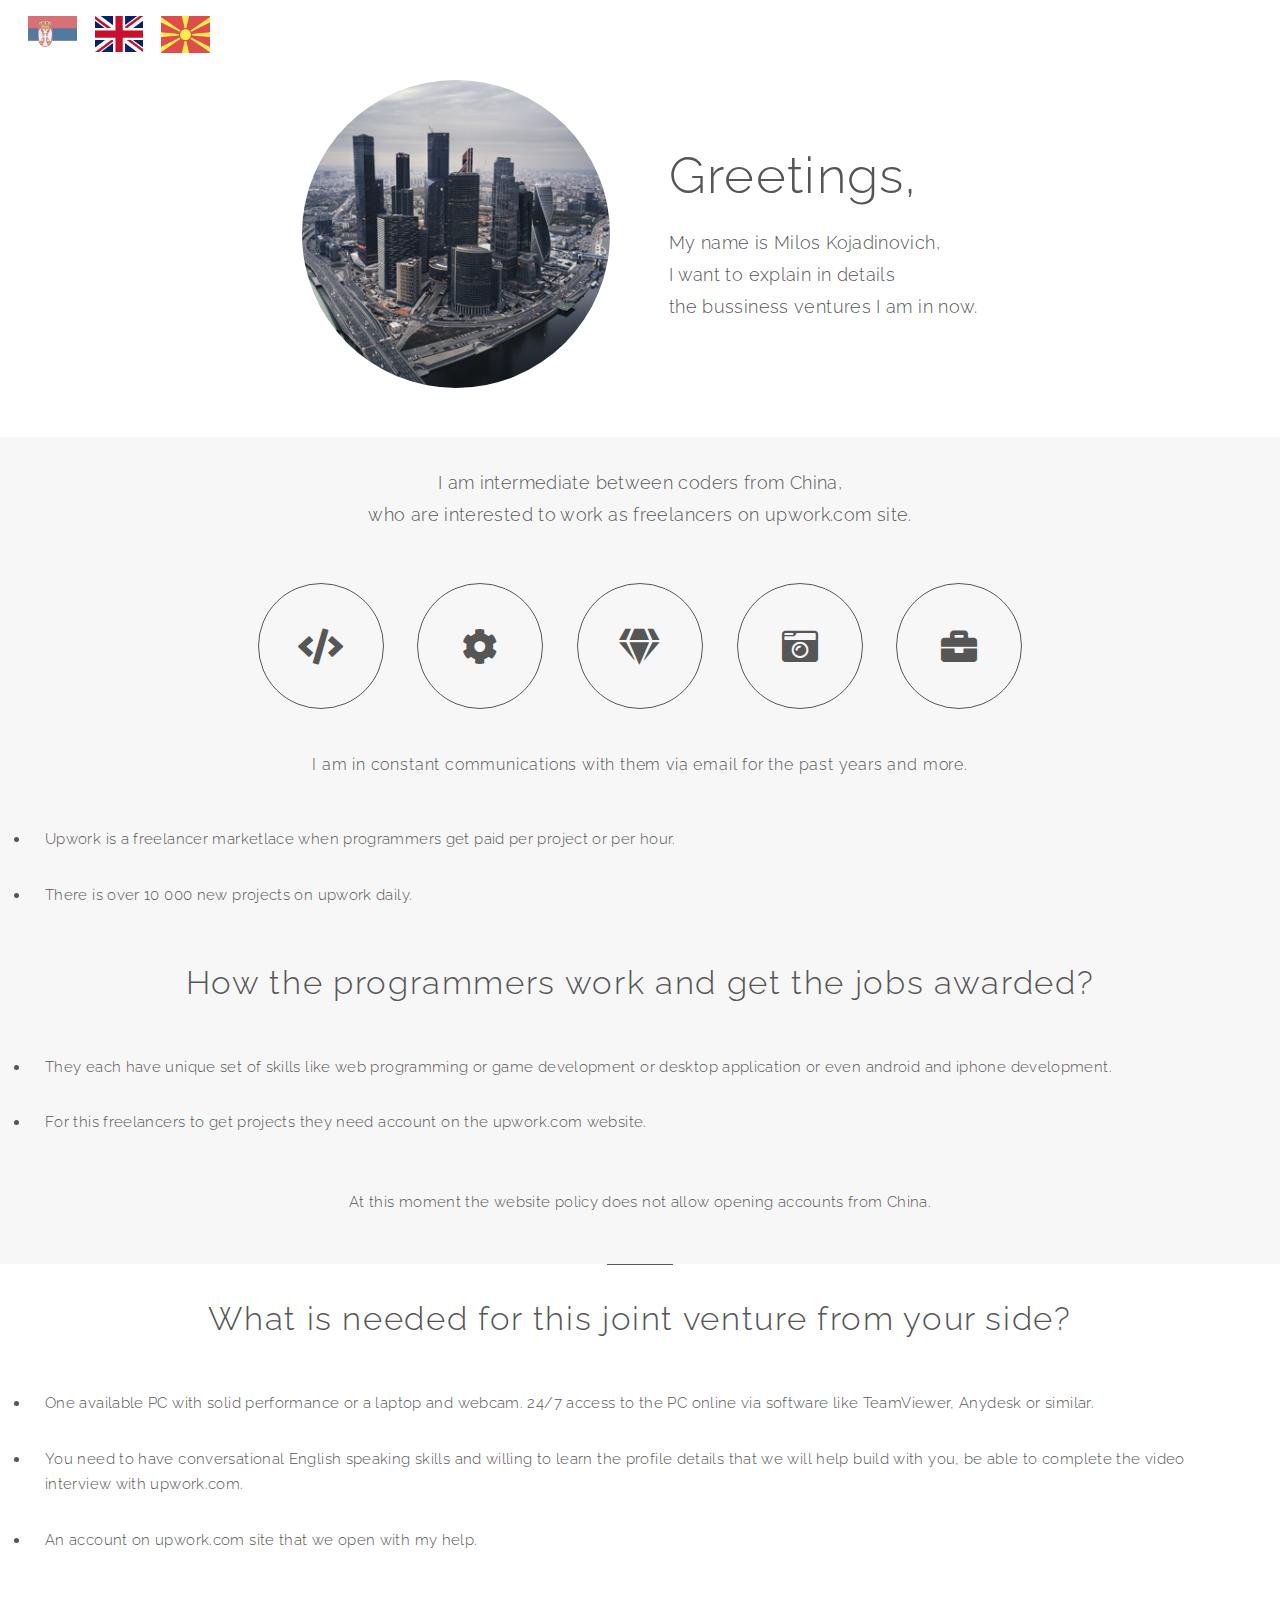
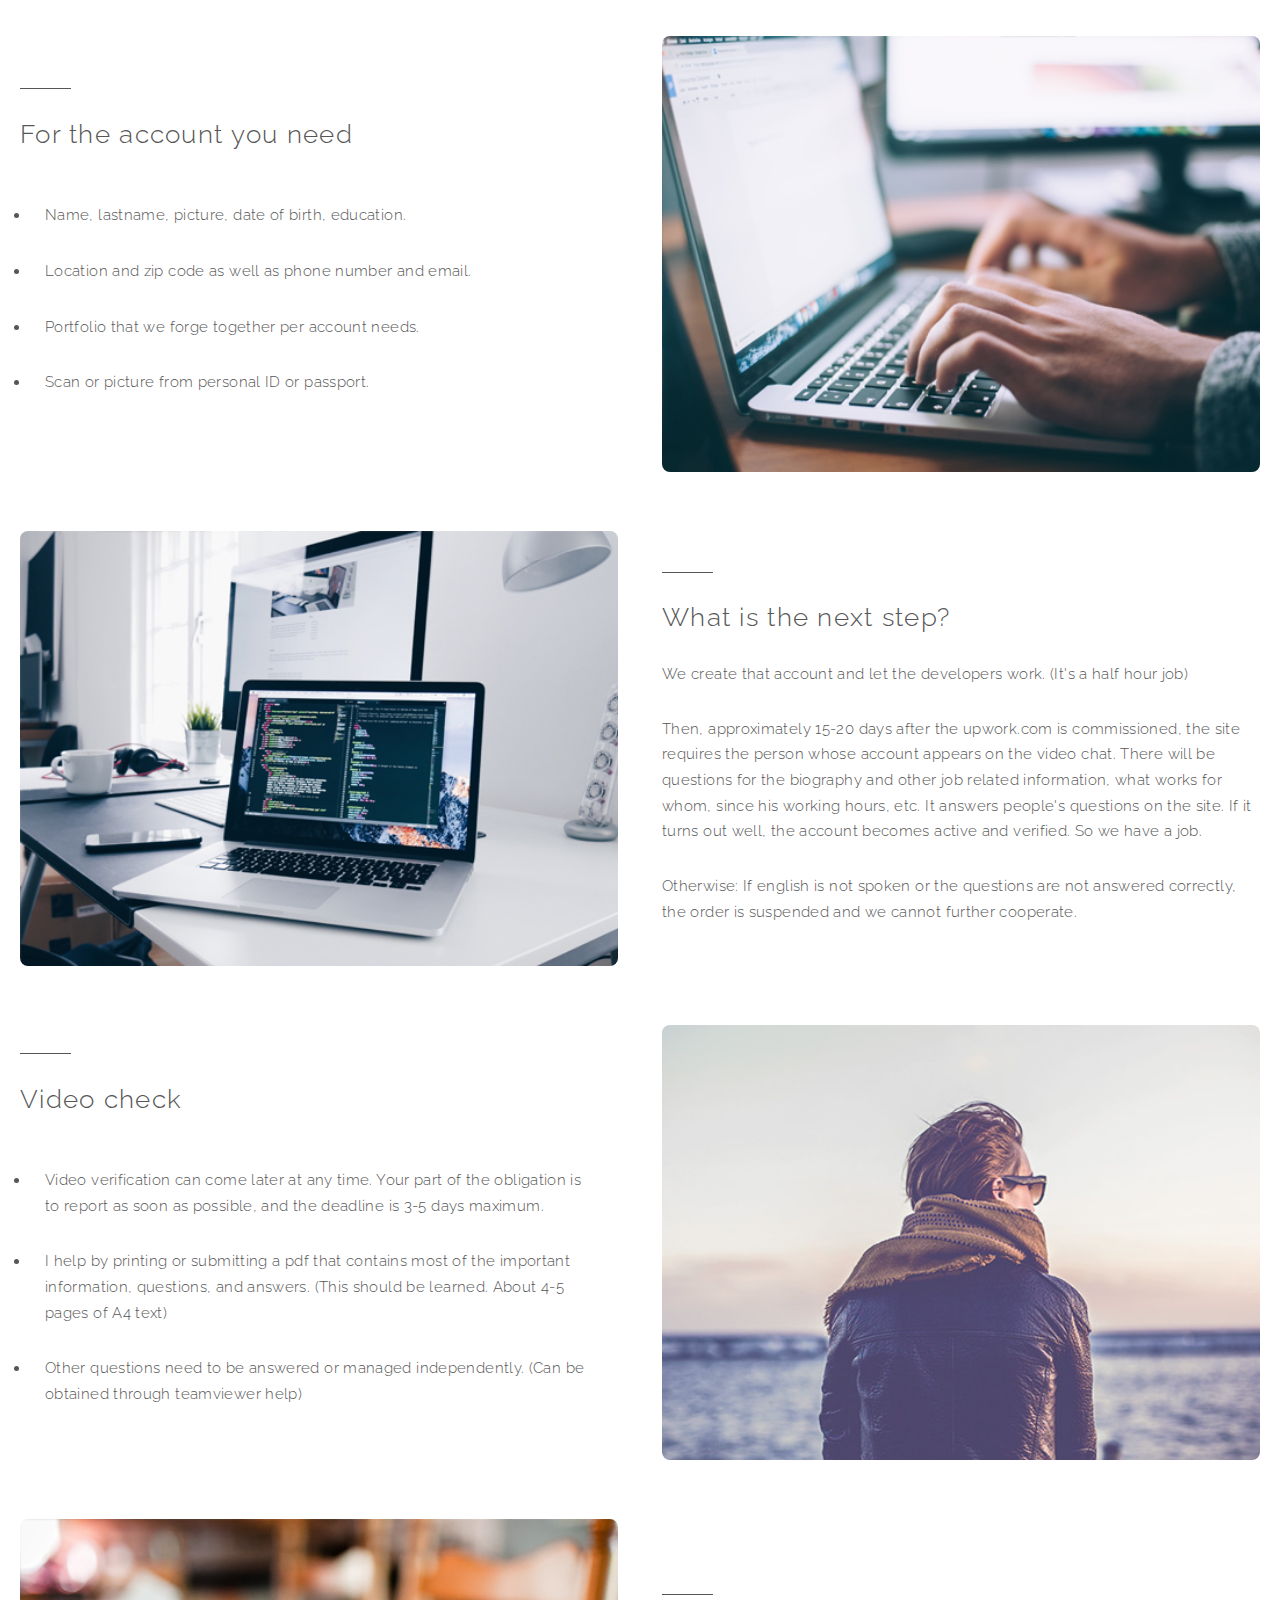
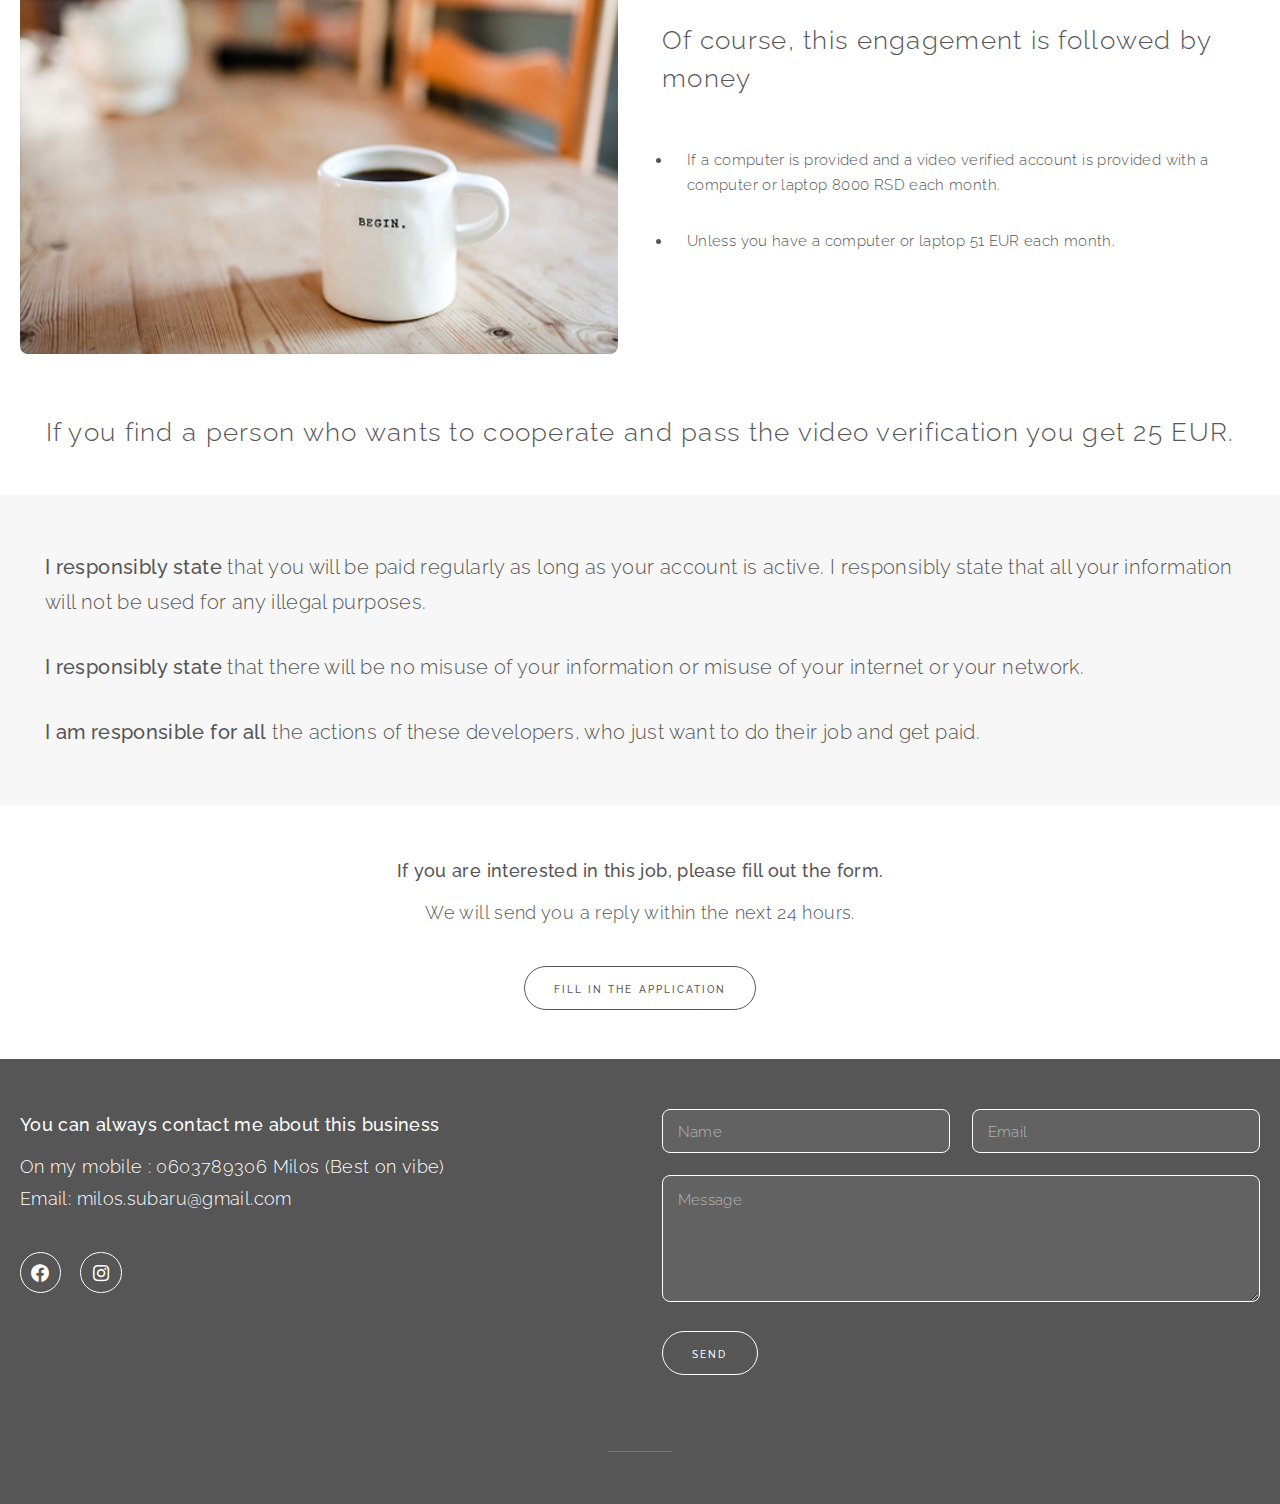
==== eng.html @ 837e87db "Add files via upload" ====
<html>
<head>
    <meta http-equiv="Content-Type" content="text/html; charset=windows-1252">

    <title>Kojadinovic Milos</title>
    <meta name="viewport" content="width=device-width, initial-scale=1, user-scalable=no">
	<link rel="shortcut icon" href="images/logo.ico" type="image/x-icon">
	
	<!-- Bootstrap core CSS -->
    <link rel="stylesheet" href="style/bootstrap.min.css"> 
    <link rel="stylesheet" href="style/flag-icon.min.css">
	
	<link rel="stylesheet" href="style/style.css">
</head>

<body class="">

	<nav class="navbar navbar-expand-lg navbar-dark bg-dark-custom">  
		<div class="collapse navbar-collapse" id="navbarsExample09">	
			<ul class="navbar-nav mr-auto">
				<li><a class="flag" href="index.html"><span class="flag-icon flag-icon-rs"></span></a></li>
				<li><a class="flag ops" href=""><span class="flag-icon flag-icon-gb-eng"></span></a></li>
				<li><a class="flag" href="mkd.html"><span class="flag-icon flag-icon-mk"></span></a></li>
			</ul>
		</div>       
	</nav>

    <div id="wrapper" style="padding-top: 80px;">
        <section id="intro" class="wrapper featured style1">
            <div class="inner">
                <span class="image"><img src="images/pic01.jpg" alt=""></span>
                <div class="content">
                    <header>
                        <h1>Greetings,</h1>
                        <p>My name is Milos Kojadinovich,
                            <br> I want to explain in details
                            <br> the bussiness ventures I am in now.</p>
                    </header>
					<!--
                    <footer>
                        <ul class="actions">
                            <li><a href="#" class="button big">Get Started</a></li>
                        </ul>
                    </footer>
					-->
                </div>
            </div>
        </section>
        <section class="wrapper style2 special">
            <div class="inner">
                <header>
                    <p style="padding-top: 30px;">I am intermediate between coders from China,
                        <br> who are interested to work as freelancers on upwork.com site.</p>
                </header>
                <ul class="icons major style2">
                    <li><span class="icon solid fa-code"><span class="label">Lorem</span></span>
                    </li>
                    <li><span class="icon solid fa-cog"><span class="label">Ipsum</span></span>
                    </li>
                    <li><span class="icon solid fa-gem"><span class="label">Dolor</span></span>
                    </li>
                    <li><span class="icon solid fa-camera-retro"><span class="label">Feugiat</span></span>
                    </li>
                    <li><span class="icon solid fa-briefcase"><span class="label">Tempus</span></span>
                    </li>
                </ul>
        
                <h4>I am in constant communications with them via email for the past years and more.</h4>
					<ul class="ulist">
						<li>Upwork is a freelancer marketlace when programmers get paid per project or per hour.</li>
						<li>There is over 10 000 new projects on upwork daily.</li>
					</ul>
				
				<h2>How the programmers work and get the jobs awarded?</h2>
					<ul class="ulist">
						<li>They each have unique set of skills like web programming or game development or desktop application or even android and iphone development.</li>
						<li>For this freelancers to get projects they need account on the upwork.com website.</li>
					</ul>
				<p>At this moment the website policy does not allow opening accounts from China.</p>
				
			<!--	<footer>
                    <ul class="actions special">
                        <li><a href="#" class="button">Details</a></li>
                    </ul>
                </footer>
			-->
            </div>
        </section>
        <section class="wrapper style1 special">
            <div class="inner">
                <header>
                    <h2>What is needed for this joint venture from your side?</h2>
					<ul class="ulist">
						<li>One available PC with solid performance or a laptop and webcam. 24/7 access to the PC online via software like TeamViewer, Anydesk or similar.</li>
						<li>You need to have conversational English speaking skills and willing to learn the profile details that we will help build with you, be able to complete the video interview with upwork.com.</li>
						<li>An account on upwork.com site that we open with my help.</li>
					</ul>
                </header>
                <section class="spotlight"><span class="image"><img src="images/pic02.jpg" alt=""></span>
                    <div class="content">
                        <header>
                            <h3>For the account you need</h3>
						</header>
                        <ul class="ulist">
							<li>Name, lastname, picture, date of birth, education.</li>
							<li>Location and zip code as well as phone number and email.</li>
							<li>Portfolio that we forge together per account needs.</li>
							<li>Scan or picture from personal ID or passport.</li>
						</ul>
                    </div>
                </section>
                <section class="spotlight"><span class="image"><img src="images/office.jpg" alt=""></span>
                    <div class="content">
                        <header>
                            <h3>What is the next step?</h3>
						</header>
						<p>We create that account and let the developers work. (It's a half hour job)</p>
						<p>Then, approximately 15-20 days after the upwork.com is commissioned, the site requires the person whose account appears on the video chat. There will be questions for the biography and other job related information, what works for whom, since his working hours, etc. It answers people's questions on the site. If it turns out well, the account becomes active and verified. So we have a job.</p>
						<p>Otherwise: If english is not spoken or the questions are not answered correctly, the order is suspended and we cannot further cooperate.</p>
                    </div>
                </section>
                <section class="spotlight"><span class="image"><img src="images/pic04.jpg" alt=""></span>
                    <div class="content">
                        <header>
                            <h3>Video check</h3>
							<ul class="ulist">
								<li>Video verification can come later at any time. Your part of the obligation is to report as soon as possible, and the deadline is 3-5 days maximum.</li>
								<li>I help by printing or submitting a pdf that contains most of the important information, questions, and answers. (This should be learned. About 4-5 pages of A4 text)</li>
								<li>Other questions need to be answered or managed independently. (Can be obtained through teamviewer help)</li>					
							</ul>
						
                    </div>
                </section>
				<section class="spotlight"><span class="image"><img src="images/pic03.jpg" alt=""></span>
                    <div class="content">
                        <header>
                            <h3>Of course, this engagement is followed by money </h3>
						</header>
						<ul class="ulist">
							<li>If a computer is provided and a video verified account is provided with a computer or laptop 8000 RSD each month.</li>
							<li>Unless you have a computer or laptop 51 EUR each month.</li>
						</ul>
                    </div>
                </section>
                <h3>If you find a person who wants to cooperate and pass the video verification you get 25 EUR.</h3>
                
            </div>
        </section>
        <section class="wrapper style2 special">
            <div class="inner">
                <header>
				<ul class="ulist" style="list-style-type: none; padding-top: 40px; font-size: 20px; margin-bottom: 10px;">	
					<li><b>I responsibly state</b> that you will be paid regularly as long as your account is active. I responsibly state that all your information will not be used for any illegal purposes.</li>
					<li><b>I responsibly state</b> that there will be no misuse of your information or misuse of your internet or your network.</li>
					<li><b>I am responsible for all</b> the actions of these developers, who just want to do their job and get paid.</li>
				</ul>
				</header>
            </div>
        </section>
		<section id="footer" class="wrapper split style1">
            <div class="inner" style="padding-top: 50px;">
                <section class="form-section">
                    <header style="text-align: center">					
						<p style="margin: 0 0 10px 0;"><b>If you are interested in this job, please fill out the form.</b></p>
						<p>We will send you a reply within the next 24 hours.
					</header>
					
                     <footer>
						<ul class="actions special">
							<li><a href="crud/create_user_eng.php" class="button big">Fill in the Application</a></li>
						</ul>
					</footer>
                </section>
            </div>
        </section>
        <section id="footer" class="wrapper split style3">
            <div class="inner" style="padding-top: 50px;">
                <section>
                    <header>					
						<p style="margin: 0 0 10px 0;"><b>You can always contact me about this business</b></p>
						<p>On my mobile : 0603789306 Milos (Best on vibe)
                        <br>Email: milos.subaru@gmail.com
					</header>
					
					<ul class="icons">
						<li><a href="https://www.facebook.com/milos.kojka" class="icon brands fa-facebook"><span class="label">Facebook</span></a></li>                 
                        <li><a href="https://hype-hub.com/author/milos-kojka/" class="icon brands fa-instagram"><span class="label">Instagram</span></a></li>
                    </ul>
                </section>
                <section>
                    <form method="post" action="#">
                        <div class="fields">
                            <div class="field half">
                                <input type="text" name="name" id="name" placeholder="Name">
                            </div>
                            <div class="field half">
                                <input type="email" name="email" id="email" placeholder="Email">
                            </div>
                            <div class="field">
                                <textarea name="message" id="message" placeholder="Message" rows="4"></textarea>
                            </div>
                        </div>
                        <ul class="actions">
                            <li>
                                <input type="submit" value="Send">
                            </li>
                        </ul>
                    </form>
                </section>
            </div>
            <div class="copyright"></div>
        </section>
    </div>

    <nav id="menu">
        <div class="inner">
            <div class="inner">
                <h2>Menu</h2>
                <ul class="links">
                    <li><a href=""></a></li>
                </ul>
                <ul class="actions stacked">
                    <li><a href="#" class="button fit primary">Get Started</a></li>
                    <li><a href="#" class="button fit">Log In</a></li>
                </ul>
            </div><a class="close" href="#menu">Close</a></div><a class="close" href="#menu">Close</a>
	</nav>
  
</body>
</html>
---- style/flag-icon.min.css ----
.flag-icon-background{background-size:contain;background-position:50%;background-repeat:no-repeat}.flag-icon{background-size:contain;background-position:50%;background-repeat:no-repeat;position:relative;display:inline-block;width:1.33333333em;line-height:1em}.flag-icon:before{content:"\00a0"}.flag-icon.flag-icon-squared{width:1em}.flag-icon-ad{background-image:url(../flags/4x3/ad.svg)}.flag-icon-ad.flag-icon-squared{background-image:url(../flags/1x1/ad.svg)}.flag-icon-ae{background-image:url(../flags/4x3/ae.svg)}.flag-icon-ae.flag-icon-squared{background-image:url(../flags/1x1/ae.svg)}.flag-icon-af{background-image:url(../flags/4x3/af.svg)}.flag-icon-af.flag-icon-squared{background-image:url(../flags/1x1/af.svg)}.flag-icon-ag{background-image:url(../flags/4x3/ag.svg)}.flag-icon-ag.flag-icon-squared{background-image:url(../flags/1x1/ag.svg)}.flag-icon-ai{background-image:url(../flags/4x3/ai.svg)}.flag-icon-ai.flag-icon-squared{background-image:url(../flags/1x1/ai.svg)}.flag-icon-al{background-image:url(../flags/4x3/al.svg)}.flag-icon-al.flag-icon-squared{background-image:url(../flags/1x1/al.svg)}.flag-icon-am{background-image:url(../flags/4x3/am.svg)}.flag-icon-am.flag-icon-squared{background-image:url(../flags/1x1/am.svg)}.flag-icon-ao{background-image:url(../flags/4x3/ao.svg)}.flag-icon-ao.flag-icon-squared{background-image:url(../flags/1x1/ao.svg)}.flag-icon-aq{background-image:url(../flags/4x3/aq.svg)}.flag-icon-aq.flag-icon-squared{background-image:url(../flags/1x1/aq.svg)}.flag-icon-ar{background-image:url(../flags/4x3/ar.svg)}.flag-icon-ar.flag-icon-squared{background-image:url(../flags/1x1/ar.svg)}.flag-icon-as{background-image:url(../flags/4x3/as.svg)}.flag-icon-as.flag-icon-squared{background-image:url(../flags/1x1/as.svg)}.flag-icon-at{background-image:url(../flags/4x3/at.svg)}.flag-icon-at.flag-icon-squared{background-image:url(../flags/1x1/at.svg)}.flag-icon-au{background-image:url(../flags/4x3/au.svg)}.flag-icon-au.flag-icon-squared{background-image:url(../flags/1x1/au.svg)}.flag-icon-aw{background-image:url(../flags/4x3/aw.svg)}.flag-icon-aw.flag-icon-squared{background-image:url(../flags/1x1/aw.svg)}.flag-icon-ax{background-image:url(../flags/4x3/ax.svg)}.flag-icon-ax.flag-icon-squared{background-image:url(../flags/1x1/ax.svg)}.flag-icon-az{background-image:url(../flags/4x3/az.svg)}.flag-icon-az.flag-icon-squared{background-image:url(../flags/1x1/az.svg)}.flag-icon-ba{background-image:url(../flags/4x3/ba.svg)}.flag-icon-ba.flag-icon-squared{background-image:url(../flags/1x1/ba.svg)}.flag-icon-bb{background-image:url(../flags/4x3/bb.svg)}.flag-icon-bb.flag-icon-squared{background-image:url(../flags/1x1/bb.svg)}.flag-icon-bd{background-image:url(../flags/4x3/bd.svg)}.flag-icon-bd.flag-icon-squared{background-image:url(../flags/1x1/bd.svg)}.flag-icon-be{background-image:url(../flags/4x3/be.svg)}.flag-icon-be.flag-icon-squared{background-image:url(../flags/1x1/be.svg)}.flag-icon-bf{background-image:url(../flags/4x3/bf.svg)}.flag-icon-bf.flag-icon-squared{background-image:url(../flags/1x1/bf.svg)}.flag-icon-bg{background-image:url(../flags/4x3/bg.svg)}.flag-icon-bg.flag-icon-squared{background-image:url(../flags/1x1/bg.svg)}.flag-icon-bh{background-image:url(../flags/4x3/bh.svg)}.flag-icon-bh.flag-icon-squared{background-image:url(../flags/1x1/bh.svg)}.flag-icon-bi{background-image:url(../flags/4x3/bi.svg)}.flag-icon-bi.flag-icon-squared{background-image:url(../flags/1x1/bi.svg)}.flag-icon-bj{background-image:url(../flags/4x3/bj.svg)}.flag-icon-bj.flag-icon-squared{background-image:url(../flags/1x1/bj.svg)}.flag-icon-bl{background-image:url(../flags/4x3/bl.svg)}.flag-icon-bl.flag-icon-squared{background-image:url(../flags/1x1/bl.svg)}.flag-icon-bm{background-image:url(../flags/4x3/bm.svg)}.flag-icon-bm.flag-icon-squared{background-image:url(../flags/1x1/bm.svg)}.flag-icon-bn{background-image:url(../flags/4x3/bn.svg)}.flag-icon-bn.flag-icon-squared{background-image:url(../flags/1x1/bn.svg)}.flag-icon-bo{background-image:url(../flags/4x3/bo.svg)}.flag-icon-bo.flag-icon-squared{background-image:url(../flags/1x1/bo.svg)}.flag-icon-bq{background-image:url(../flags/4x3/bq.svg)}.flag-icon-bq.flag-icon-squared{background-image:url(../flags/1x1/bq.svg)}.flag-icon-br{background-image:url(../flags/4x3/br.svg)}.flag-icon-br.flag-icon-squared{background-image:url(../flags/1x1/br.svg)}.flag-icon-bs{background-image:url(../flags/4x3/bs.svg)}.flag-icon-bs.flag-icon-squared{background-image:url(../flags/1x1/bs.svg)}.flag-icon-bt{background-image:url(../flags/4x3/bt.svg)}.flag-icon-bt.flag-icon-squared{background-image:url(../flags/1x1/bt.svg)}.flag-icon-bv{background-image:url(../flags/4x3/bv.svg)}.flag-icon-bv.flag-icon-squared{background-image:url(../flags/1x1/bv.svg)}.flag-icon-bw{background-image:url(../flags/4x3/bw.svg)}.flag-icon-bw.flag-icon-squared{background-image:url(../flags/1x1/bw.svg)}.flag-icon-by{background-image:url(../flags/4x3/by.svg)}.flag-icon-by.flag-icon-squared{background-image:url(../flags/1x1/by.svg)}.flag-icon-bz{background-image:url(../flags/4x3/bz.svg)}.flag-icon-bz.flag-icon-squared{background-image:url(../flags/1x1/bz.svg)}.flag-icon-ca{background-image:url(../flags/4x3/ca.svg)}.flag-icon-ca.flag-icon-squared{background-image:url(../flags/1x1/ca.svg)}.flag-icon-cc{background-image:url(../flags/4x3/cc.svg)}.flag-icon-cc.flag-icon-squared{background-image:url(../flags/1x1/cc.svg)}.flag-icon-cd{background-image:url(../flags/4x3/cd.svg)}.flag-icon-cd.flag-icon-squared{background-image:url(../flags/1x1/cd.svg)}.flag-icon-cf{background-image:url(../flags/4x3/cf.svg)}.flag-icon-cf.flag-icon-squared{background-image:url(../flags/1x1/cf.svg)}.flag-icon-cg{background-image:url(../flags/4x3/cg.svg)}.flag-icon-cg.flag-icon-squared{background-image:url(../flags/1x1/cg.svg)}.flag-icon-ch{background-image:url(../flags/4x3/ch.svg)}.flag-icon-ch.flag-icon-squared{background-image:url(../flags/1x1/ch.svg)}.flag-icon-ci{background-image:url(../flags/4x3/ci.svg)}.flag-icon-ci.flag-icon-squared{background-image:url(../flags/1x1/ci.svg)}.flag-icon-ck{background-image:url(../flags/4x3/ck.svg)}.flag-icon-ck.flag-icon-squared{background-image:url(../flags/1x1/ck.svg)}.flag-icon-cl{background-image:url(../flags/4x3/cl.svg)}.flag-icon-cl.flag-icon-squared{background-image:url(../flags/1x1/cl.svg)}.flag-icon-cm{background-image:url(../flags/4x3/cm.svg)}.flag-icon-cm.flag-icon-squared{background-image:url(../flags/1x1/cm.svg)}.flag-icon-cn{background-image:url(../flags/4x3/cn.svg)}.flag-icon-cn.flag-icon-squared{background-image:url(../flags/1x1/cn.svg)}.flag-icon-co{background-image:url(../flags/4x3/co.svg)}.flag-icon-co.flag-icon-squared{background-image:url(../flags/1x1/co.svg)}.flag-icon-cr{background-image:url(../flags/4x3/cr.svg)}.flag-icon-cr.flag-icon-squared{background-image:url(../flags/1x1/cr.svg)}.flag-icon-cu{background-image:url(../flags/4x3/cu.svg)}.flag-icon-cu.flag-icon-squared{background-image:url(../flags/1x1/cu.svg)}.flag-icon-cv{background-image:url(../flags/4x3/cv.svg)}.flag-icon-cv.flag-icon-squared{background-image:url(../flags/1x1/cv.svg)}.flag-icon-cw{background-image:url(../flags/4x3/cw.svg)}.flag-icon-cw.flag-icon-squared{background-image:url(../flags/1x1/cw.svg)}.flag-icon-cx{background-image:url(../flags/4x3/cx.svg)}.flag-icon-cx.flag-icon-squared{background-image:url(../flags/1x1/cx.svg)}.flag-icon-cy{background-image:url(../flags/4x3/cy.svg)}.flag-icon-cy.flag-icon-squared{background-image:url(../flags/1x1/cy.svg)}.flag-icon-cz{background-image:url(../flags/4x3/cz.svg)}.flag-icon-cz.flag-icon-squared{background-image:url(../flags/1x1/cz.svg)}.flag-icon-de{background-image:url(../flags/4x3/de.svg)}.flag-icon-de.flag-icon-squared{background-image:url(../flags/1x1/de.svg)}.flag-icon-dj{background-image:url(../flags/4x3/dj.svg)}.flag-icon-dj.flag-icon-squared{background-image:url(../flags/1x1/dj.svg)}.flag-icon-dk{background-image:url(../flags/4x3/dk.svg)}.flag-icon-dk.flag-icon-squared{background-image:url(../flags/1x1/dk.svg)}.flag-icon-dm{background-image:url(../flags/4x3/dm.svg)}.flag-icon-dm.flag-icon-squared{background-image:url(../flags/1x1/dm.svg)}.flag-icon-do{background-image:url(../flags/4x3/do.svg)}.flag-icon-do.flag-icon-squared{background-image:url(../flags/1x1/do.svg)}.flag-icon-dz{background-image:url(../flags/4x3/dz.svg)}.flag-icon-dz.flag-icon-squared{background-image:url(../flags/1x1/dz.svg)}.flag-icon-ec{background-image:url(../flags/4x3/ec.svg)}.flag-icon-ec.flag-icon-squared{background-image:url(../flags/1x1/ec.svg)}.flag-icon-ee{background-image:url(../flags/4x3/ee.svg)}.flag-icon-ee.flag-icon-squared{background-image:url(../flags/1x1/ee.svg)}.flag-icon-eg{background-image:url(../flags/4x3/eg.svg)}.flag-icon-eg.flag-icon-squared{background-image:url(../flags/1x1/eg.svg)}.flag-icon-eh{background-image:url(../flags/4x3/eh.svg)}.flag-icon-eh.flag-icon-squared{background-image:url(../flags/1x1/eh.svg)}.flag-icon-er{background-image:url(../flags/4x3/er.svg)}.flag-icon-er.flag-icon-squared{background-image:url(../flags/1x1/er.svg)}.flag-icon-es{background-image:url(../flags/4x3/es.svg)}.flag-icon-es.flag-icon-squared{background-image:url(../flags/1x1/es.svg)}.flag-icon-et{background-image:url(../flags/4x3/et.svg)}.flag-icon-et.flag-icon-squared{background-image:url(../flags/1x1/et.svg)}.flag-icon-fi{background-image:url(../flags/4x3/fi.svg)}.flag-icon-fi.flag-icon-squared{background-image:url(../flags/1x1/fi.svg)}.flag-icon-fj{background-image:url(../flags/4x3/fj.svg)}.flag-icon-fj.flag-icon-squared{background-image:url(../flags/1x1/fj.svg)}.flag-icon-fk{background-image:url(../flags/4x3/fk.svg)}.flag-icon-fk.flag-icon-squared{background-image:url(../flags/1x1/fk.svg)}.flag-icon-fm{background-image:url(../flags/4x3/fm.svg)}.flag-icon-fm.flag-icon-squared{background-image:url(../flags/1x1/fm.svg)}.flag-icon-fo{background-image:url(../flags/4x3/fo.svg)}.flag-icon-fo.flag-icon-squared{background-image:url(../flags/1x1/fo.svg)}.flag-icon-fr{background-image:url(../flags/4x3/fr.svg)}.flag-icon-fr.flag-icon-squared{background-image:url(../flags/1x1/fr.svg)}.flag-icon-ga{background-image:url(../flags/4x3/ga.svg)}.flag-icon-ga.flag-icon-squared{background-image:url(../flags/1x1/ga.svg)}.flag-icon-gb{background-image:url(../flags/4x3/gb.svg)}.flag-icon-gb.flag-icon-squared{background-image:url(../flags/1x1/gb.svg)}.flag-icon-gd{background-image:url(../flags/4x3/gd.svg)}.flag-icon-gd.flag-icon-squared{background-image:url(../flags/1x1/gd.svg)}.flag-icon-ge{background-image:url(../flags/4x3/ge.svg)}.flag-icon-ge.flag-icon-squared{background-image:url(../flags/1x1/ge.svg)}.flag-icon-gf{background-image:url(../flags/4x3/gf.svg)}.flag-icon-gf.flag-icon-squared{background-image:url(../flags/1x1/gf.svg)}.flag-icon-gg{background-image:url(../flags/4x3/gg.svg)}.flag-icon-gg.flag-icon-squared{background-image:url(../flags/1x1/gg.svg)}.flag-icon-gh{background-image:url(../flags/4x3/gh.svg)}.flag-icon-gh.flag-icon-squared{background-image:url(../flags/1x1/gh.svg)}.flag-icon-gi{background-image:url(../flags/4x3/gi.svg)}.flag-icon-gi.flag-icon-squared{background-image:url(../flags/1x1/gi.svg)}.flag-icon-gl{background-image:url(../flags/4x3/gl.svg)}.flag-icon-gl.flag-icon-squared{background-image:url(../flags/1x1/gl.svg)}.flag-icon-gm{background-image:url(../flags/4x3/gm.svg)}.flag-icon-gm.flag-icon-squared{background-image:url(../flags/1x1/gm.svg)}.flag-icon-gn{background-image:url(../flags/4x3/gn.svg)}.flag-icon-gn.flag-icon-squared{background-image:url(../flags/1x1/gn.svg)}.flag-icon-gp{background-image:url(../flags/4x3/gp.svg)}.flag-icon-gp.flag-icon-squared{background-image:url(../flags/1x1/gp.svg)}.flag-icon-gq{background-image:url(../flags/4x3/gq.svg)}.flag-icon-gq.flag-icon-squared{background-image:url(../flags/1x1/gq.svg)}.flag-icon-gr{background-image:url(../flags/4x3/gr.svg)}.flag-icon-gr.flag-icon-squared{background-image:url(../flags/1x1/gr.svg)}.flag-icon-gs{background-image:url(../flags/4x3/gs.svg)}.flag-icon-gs.flag-icon-squared{background-image:url(../flags/1x1/gs.svg)}.flag-icon-gt{background-image:url(../flags/4x3/gt.svg)}.flag-icon-gt.flag-icon-squared{background-image:url(../flags/1x1/gt.svg)}.flag-icon-gu{background-image:url(../flags/4x3/gu.svg)}.flag-icon-gu.flag-icon-squared{background-image:url(../flags/1x1/gu.svg)}.flag-icon-gw{background-image:url(../flags/4x3/gw.svg)}.flag-icon-gw.flag-icon-squared{background-image:url(../flags/1x1/gw.svg)}.flag-icon-gy{background-image:url(../flags/4x3/gy.svg)}.flag-icon-gy.flag-icon-squared{background-image:url(../flags/1x1/gy.svg)}.flag-icon-hk{background-image:url(../flags/4x3/hk.svg)}.flag-icon-hk.flag-icon-squared{background-image:url(../flags/1x1/hk.svg)}.flag-icon-hm{background-image:url(../flags/4x3/hm.svg)}.flag-icon-hm.flag-icon-squared{background-image:url(../flags/1x1/hm.svg)}.flag-icon-hn{background-image:url(../flags/4x3/hn.svg)}.flag-icon-hn.flag-icon-squared{background-image:url(../flags/1x1/hn.svg)}.flag-icon-hr{background-image:url(../flags/4x3/hr.svg)}.flag-icon-hr.flag-icon-squared{background-image:url(../flags/1x1/hr.svg)}.flag-icon-ht{background-image:url(../flags/4x3/ht.svg)}.flag-icon-ht.flag-icon-squared{background-image:url(../flags/1x1/ht.svg)}.flag-icon-hu{background-image:url(../flags/4x3/hu.svg)}.flag-icon-hu.flag-icon-squared{background-image:url(../flags/1x1/hu.svg)}.flag-icon-id{background-image:url(../flags/4x3/id.svg)}.flag-icon-id.flag-icon-squared{background-image:url(../flags/1x1/id.svg)}.flag-icon-ie{background-image:url(../flags/4x3/ie.svg)}.flag-icon-ie.flag-icon-squared{background-image:url(../flags/1x1/ie.svg)}.flag-icon-il{background-image:url(../flags/4x3/il.svg)}.flag-icon-il.flag-icon-squared{background-image:url(../flags/1x1/il.svg)}.flag-icon-im{background-image:url(../flags/4x3/im.svg)}.flag-icon-im.flag-icon-squared{background-image:url(../flags/1x1/im.svg)}.flag-icon-in{background-image:url(../flags/4x3/in.svg)}.flag-icon-in.flag-icon-squared{background-image:url(../flags/1x1/in.svg)}.flag-icon-io{background-image:url(../flags/4x3/io.svg)}.flag-icon-io.flag-icon-squared{background-image:url(../flags/1x1/io.svg)}.flag-icon-iq{background-image:url(../flags/4x3/iq.svg)}.flag-icon-iq.flag-icon-squared{background-image:url(../flags/1x1/iq.svg)}.flag-icon-ir{background-image:url(../flags/4x3/ir.svg)}.flag-icon-ir.flag-icon-squared{background-image:url(../flags/1x1/ir.svg)}.flag-icon-is{background-image:url(../flags/4x3/is.svg)}.flag-icon-is.flag-icon-squared{background-image:url(../flags/1x1/is.svg)}.flag-icon-it{background-image:url(../flags/4x3/it.svg)}.flag-icon-it.flag-icon-squared{background-image:url(../flags/1x1/it.svg)}.flag-icon-je{background-image:url(../flags/4x3/je.svg)}.flag-icon-je.flag-icon-squared{background-image:url(../flags/1x1/je.svg)}.flag-icon-jm{background-image:url(../flags/4x3/jm.svg)}.flag-icon-jm.flag-icon-squared{background-image:url(../flags/1x1/jm.svg)}.flag-icon-jo{background-image:url(../flags/4x3/jo.svg)}.flag-icon-jo.flag-icon-squared{background-image:url(../flags/1x1/jo.svg)}.flag-icon-jp{background-image:url(../flags/4x3/jp.svg)}.flag-icon-jp.flag-icon-squared{background-image:url(../flags/1x1/jp.svg)}.flag-icon-ke{background-image:url(../flags/4x3/ke.svg)}.flag-icon-ke.flag-icon-squared{background-image:url(../flags/1x1/ke.svg)}.flag-icon-kg{background-image:url(../flags/4x3/kg.svg)}.flag-icon-kg.flag-icon-squared{background-image:url(../flags/1x1/kg.svg)}.flag-icon-kh{background-image:url(../flags/4x3/kh.svg)}.flag-icon-kh.flag-icon-squared{background-image:url(../flags/1x1/kh.svg)}.flag-icon-ki{background-image:url(../flags/4x3/ki.svg)}.flag-icon-ki.flag-icon-squared{background-image:url(../flags/1x1/ki.svg)}.flag-icon-km{background-image:url(../flags/4x3/km.svg)}.flag-icon-km.flag-icon-squared{background-image:url(../flags/1x1/km.svg)}.flag-icon-kn{background-image:url(../flags/4x3/kn.svg)}.flag-icon-kn.flag-icon-squared{background-image:url(../flags/1x1/kn.svg)}.flag-icon-kp{background-image:url(../flags/4x3/kp.svg)}.flag-icon-kp.flag-icon-squared{background-image:url(../flags/1x1/kp.svg)}.flag-icon-kr{background-image:url(../flags/4x3/kr.svg)}.flag-icon-kr.flag-icon-squared{background-image:url(../flags/1x1/kr.svg)}.flag-icon-kw{background-image:url(../flags/4x3/kw.svg)}.flag-icon-kw.flag-icon-squared{background-image:url(../flags/1x1/kw.svg)}.flag-icon-ky{background-image:url(../flags/4x3/ky.svg)}.flag-icon-ky.flag-icon-squared{background-image:url(../flags/1x1/ky.svg)}.flag-icon-kz{background-image:url(../flags/4x3/kz.svg)}.flag-icon-kz.flag-icon-squared{background-image:url(../flags/1x1/kz.svg)}.flag-icon-la{background-image:url(../flags/4x3/la.svg)}.flag-icon-la.flag-icon-squared{background-image:url(../flags/1x1/la.svg)}.flag-icon-lb{background-image:url(../flags/4x3/lb.svg)}.flag-icon-lb.flag-icon-squared{background-image:url(../flags/1x1/lb.svg)}.flag-icon-lc{background-image:url(../flags/4x3/lc.svg)}.flag-icon-lc.flag-icon-squared{background-image:url(../flags/1x1/lc.svg)}.flag-icon-li{background-image:url(../flags/4x3/li.svg)}.flag-icon-li.flag-icon-squared{background-image:url(../flags/1x1/li.svg)}.flag-icon-lk{background-image:url(../flags/4x3/lk.svg)}.flag-icon-lk.flag-icon-squared{background-image:url(../flags/1x1/lk.svg)}.flag-icon-lr{background-image:url(../flags/4x3/lr.svg)}.flag-icon-lr.flag-icon-squared{background-image:url(../flags/1x1/lr.svg)}.flag-icon-ls{background-image:url(../flags/4x3/ls.svg)}.flag-icon-ls.flag-icon-squared{background-image:url(../flags/1x1/ls.svg)}.flag-icon-lt{background-image:url(../flags/4x3/lt.svg)}.flag-icon-lt.flag-icon-squared{background-image:url(../flags/1x1/lt.svg)}.flag-icon-lu{background-image:url(../flags/4x3/lu.svg)}.flag-icon-lu.flag-icon-squared{background-image:url(../flags/1x1/lu.svg)}.flag-icon-lv{background-image:url(../flags/4x3/lv.svg)}.flag-icon-lv.flag-icon-squared{background-image:url(../flags/1x1/lv.svg)}.flag-icon-ly{background-image:url(../flags/4x3/ly.svg)}.flag-icon-ly.flag-icon-squared{background-image:url(../flags/1x1/ly.svg)}.flag-icon-ma{background-image:url(../flags/4x3/ma.svg)}.flag-icon-ma.flag-icon-squared{background-image:url(../flags/1x1/ma.svg)}.flag-icon-mc{background-image:url(../flags/4x3/mc.svg)}.flag-icon-mc.flag-icon-squared{background-image:url(../flags/1x1/mc.svg)}.flag-icon-md{background-image:url(../flags/4x3/md.svg)}.flag-icon-md.flag-icon-squared{background-image:url(../flags/1x1/md.svg)}.flag-icon-me{background-image:url(../flags/4x3/me.svg)}.flag-icon-me.flag-icon-squared{background-image:url(../flags/1x1/me.svg)}.flag-icon-mf{background-image:url(../flags/4x3/mf.svg)}.flag-icon-mf.flag-icon-squared{background-image:url(../flags/1x1/mf.svg)}.flag-icon-mg{background-image:url(../flags/4x3/mg.svg)}.flag-icon-mg.flag-icon-squared{background-image:url(../flags/1x1/mg.svg)}.flag-icon-mh{background-image:url(../flags/4x3/mh.svg)}.flag-icon-mh.flag-icon-squared{background-image:url(../flags/1x1/mh.svg)}.flag-icon-ml{background-image:url(../flags/4x3/ml.svg)}.flag-icon-ml.flag-icon-squared{background-image:url(../flags/1x1/ml.svg)}.flag-icon-mm{background-image:url(../flags/4x3/mm.svg)}.flag-icon-mm.flag-icon-squared{background-image:url(../flags/1x1/mm.svg)}.flag-icon-mn{background-image:url(../flags/4x3/mn.svg)}.flag-icon-mn.flag-icon-squared{background-image:url(../flags/1x1/mn.svg)}.flag-icon-mo{background-image:url(../flags/4x3/mo.svg)}.flag-icon-mo.flag-icon-squared{background-image:url(../flags/1x1/mo.svg)}.flag-icon-mp{background-image:url(../flags/4x3/mp.svg)}.flag-icon-mp.flag-icon-squared{background-image:url(../flags/1x1/mp.svg)}.flag-icon-mq{background-image:url(../flags/4x3/mq.svg)}.flag-icon-mq.flag-icon-squared{background-image:url(../flags/1x1/mq.svg)}.flag-icon-mr{background-image:url(../flags/4x3/mr.svg)}.flag-icon-mr.flag-icon-squared{background-image:url(../flags/1x1/mr.svg)}.flag-icon-ms{background-image:url(../flags/4x3/ms.svg)}.flag-icon-ms.flag-icon-squared{background-image:url(../flags/1x1/ms.svg)}.flag-icon-mt{background-image:url(../flags/4x3/mt.svg)}.flag-icon-mt.flag-icon-squared{background-image:url(../flags/1x1/mt.svg)}.flag-icon-mu{background-image:url(../flags/4x3/mu.svg)}.flag-icon-mu.flag-icon-squared{background-image:url(../flags/1x1/mu.svg)}.flag-icon-mv{background-image:url(../flags/4x3/mv.svg)}.flag-icon-mv.flag-icon-squared{background-image:url(../flags/1x1/mv.svg)}.flag-icon-mw{background-image:url(../flags/4x3/mw.svg)}.flag-icon-mw.flag-icon-squared{background-image:url(../flags/1x1/mw.svg)}.flag-icon-mx{background-image:url(../flags/4x3/mx.svg)}.flag-icon-mx.flag-icon-squared{background-image:url(../flags/1x1/mx.svg)}.flag-icon-my{background-image:url(../flags/4x3/my.svg)}.flag-icon-my.flag-icon-squared{background-image:url(../flags/1x1/my.svg)}.flag-icon-mz{background-image:url(../flags/4x3/mz.svg)}.flag-icon-mz.flag-icon-squared{background-image:url(../flags/1x1/mz.svg)}.flag-icon-na{background-image:url(../flags/4x3/na.svg)}.flag-icon-na.flag-icon-squared{background-image:url(../flags/1x1/na.svg)}.flag-icon-nc{background-image:url(../flags/4x3/nc.svg)}.flag-icon-nc.flag-icon-squared{background-image:url(../flags/1x1/nc.svg)}.flag-icon-ne{background-image:url(../flags/4x3/ne.svg)}.flag-icon-ne.flag-icon-squared{background-image:url(../flags/1x1/ne.svg)}.flag-icon-nf{background-image:url(../flags/4x3/nf.svg)}.flag-icon-nf.flag-icon-squared{background-image:url(../flags/1x1/nf.svg)}.flag-icon-ng{background-image:url(../flags/4x3/ng.svg)}.flag-icon-ng.flag-icon-squared{background-image:url(../flags/1x1/ng.svg)}.flag-icon-ni{background-image:url(../flags/4x3/ni.svg)}.flag-icon-ni.flag-icon-squared{background-image:url(../flags/1x1/ni.svg)}.flag-icon-nl{background-image:url(../flags/4x3/nl.svg)}.flag-icon-nl.flag-icon-squared{background-image:url(../flags/1x1/nl.svg)}.flag-icon-no{background-image:url(../flags/4x3/no.svg)}.flag-icon-no.flag-icon-squared{background-image:url(../flags/1x1/no.svg)}.flag-icon-np{background-image:url(../flags/4x3/np.svg)}.flag-icon-np.flag-icon-squared{background-image:url(../flags/1x1/np.svg)}.flag-icon-nr{background-image:url(../flags/4x3/nr.svg)}.flag-icon-nr.flag-icon-squared{background-image:url(../flags/1x1/nr.svg)}.flag-icon-nu{background-image:url(../flags/4x3/nu.svg)}.flag-icon-nu.flag-icon-squared{background-image:url(../flags/1x1/nu.svg)}.flag-icon-nz{background-image:url(../flags/4x3/nz.svg)}.flag-icon-nz.flag-icon-squared{background-image:url(../flags/1x1/nz.svg)}.flag-icon-om{background-image:url(../flags/4x3/om.svg)}.flag-icon-om.flag-icon-squared{background-image:url(../flags/1x1/om.svg)}.flag-icon-pa{background-image:url(../flags/4x3/pa.svg)}.flag-icon-pa.flag-icon-squared{background-image:url(../flags/1x1/pa.svg)}.flag-icon-pe{background-image:url(../flags/4x3/pe.svg)}.flag-icon-pe.flag-icon-squared{background-image:url(../flags/1x1/pe.svg)}.flag-icon-pf{background-image:url(../flags/4x3/pf.svg)}.flag-icon-pf.flag-icon-squared{background-image:url(../flags/1x1/pf.svg)}.flag-icon-pg{background-image:url(../flags/4x3/pg.svg)}.flag-icon-pg.flag-icon-squared{background-image:url(../flags/1x1/pg.svg)}.flag-icon-ph{background-image:url(../flags/4x3/ph.svg)}.flag-icon-ph.flag-icon-squared{background-image:url(../flags/1x1/ph.svg)}.flag-icon-pk{background-image:url(../flags/4x3/pk.svg)}.flag-icon-pk.flag-icon-squared{background-image:url(../flags/1x1/pk.svg)}.flag-icon-pl{background-image:url(../flags/4x3/pl.svg)}.flag-icon-pl.flag-icon-squared{background-image:url(../flags/1x1/pl.svg)}.flag-icon-pm{background-image:url(../flags/4x3/pm.svg)}.flag-icon-pm.flag-icon-squared{background-image:url(../flags/1x1/pm.svg)}.flag-icon-pn{background-image:url(../flags/4x3/pn.svg)}.flag-icon-pn.flag-icon-squared{background-image:url(../flags/1x1/pn.svg)}.flag-icon-pr{background-image:url(../flags/4x3/pr.svg)}.flag-icon-pr.flag-icon-squared{background-image:url(../flags/1x1/pr.svg)}.flag-icon-ps{background-image:url(../flags/4x3/ps.svg)}.flag-icon-ps.flag-icon-squared{background-image:url(../flags/1x1/ps.svg)}.flag-icon-pt{background-image:url(../flags/4x3/pt.svg)}.flag-icon-pt.flag-icon-squared{background-image:url(../flags/1x1/pt.svg)}.flag-icon-pw{background-image:url(../flags/4x3/pw.svg)}.flag-icon-pw.flag-icon-squared{background-image:url(../flags/1x1/pw.svg)}.flag-icon-py{background-image:url(../flags/4x3/py.svg)}.flag-icon-py.flag-icon-squared{background-image:url(../flags/1x1/py.svg)}.flag-icon-qa{background-image:url(../flags/4x3/qa.svg)}.flag-icon-qa.flag-icon-squared{background-image:url(../flags/1x1/qa.svg)}.flag-icon-re{background-image:url(../flags/4x3/re.svg)}.flag-icon-re.flag-icon-squared{background-image:url(../flags/1x1/re.svg)}.flag-icon-ro{background-image:url(../flags/4x3/ro.svg)}.flag-icon-ro.flag-icon-squared{background-image:url(../flags/1x1/ro.svg)}.flag-icon-ru{background-image:url(../flags/4x3/ru.svg)}.flag-icon-ru.flag-icon-squared{background-image:url(../flags/1x1/ru.svg)}.flag-icon-rw{background-image:url(../flags/4x3/rw.svg)}.flag-icon-rw.flag-icon-squared{background-image:url(../flags/1x1/rw.svg)}.flag-icon-sa{background-image:url(../flags/4x3/sa.svg)}.flag-icon-sa.flag-icon-squared{background-image:url(../flags/1x1/sa.svg)}.flag-icon-sb{background-image:url(../flags/4x3/sb.svg)}.flag-icon-sb.flag-icon-squared{background-image:url(../flags/1x1/sb.svg)}.flag-icon-sc{background-image:url(../flags/4x3/sc.svg)}.flag-icon-sc.flag-icon-squared{background-image:url(../flags/1x1/sc.svg)}.flag-icon-sd{background-image:url(../flags/4x3/sd.svg)}.flag-icon-sd.flag-icon-squared{background-image:url(../flags/1x1/sd.svg)}.flag-icon-se{background-image:url(../flags/4x3/se.svg)}.flag-icon-se.flag-icon-squared{background-image:url(../flags/1x1/se.svg)}.flag-icon-sg{background-image:url(../flags/4x3/sg.svg)}.flag-icon-sg.flag-icon-squared{background-image:url(../flags/1x1/sg.svg)}.flag-icon-sh{background-image:url(../flags/4x3/sh.svg)}.flag-icon-sh.flag-icon-squared{background-image:url(../flags/1x1/sh.svg)}.flag-icon-si{background-image:url(../flags/4x3/si.svg)}.flag-icon-si.flag-icon-squared{background-image:url(../flags/1x1/si.svg)}.flag-icon-sj{background-image:url(../flags/4x3/sj.svg)}.flag-icon-sj.flag-icon-squared{background-image:url(../flags/1x1/sj.svg)}.flag-icon-sk{background-image:url(../flags/4x3/sk.svg)}.flag-icon-sk.flag-icon-squared{background-image:url(../flags/1x1/sk.svg)}.flag-icon-sl{background-image:url(../flags/4x3/sl.svg)}.flag-icon-sl.flag-icon-squared{background-image:url(../flags/1x1/sl.svg)}.flag-icon-sm{background-image:url(../flags/4x3/sm.svg)}.flag-icon-sm.flag-icon-squared{background-image:url(../flags/1x1/sm.svg)}.flag-icon-sn{background-image:url(../flags/4x3/sn.svg)}.flag-icon-sn.flag-icon-squared{background-image:url(../flags/1x1/sn.svg)}.flag-icon-so{background-image:url(../flags/4x3/so.svg)}.flag-icon-so.flag-icon-squared{background-image:url(../flags/1x1/so.svg)}.flag-icon-sr{background-image:url(../flags/4x3/sr.svg)}.flag-icon-sr.flag-icon-squared{background-image:url(../flags/1x1/sr.svg)}.flag-icon-ss{background-image:url(../flags/4x3/ss.svg)}.flag-icon-ss.flag-icon-squared{background-image:url(../flags/1x1/ss.svg)}.flag-icon-st{background-image:url(../flags/4x3/st.svg)}.flag-icon-st.flag-icon-squared{background-image:url(../flags/1x1/st.svg)}.flag-icon-sv{background-image:url(../flags/4x3/sv.svg)}.flag-icon-sv.flag-icon-squared{background-image:url(../flags/1x1/sv.svg)}.flag-icon-sx{background-image:url(../flags/4x3/sx.svg)}.flag-icon-sx.flag-icon-squared{background-image:url(../flags/1x1/sx.svg)}.flag-icon-sy{background-image:url(../flags/4x3/sy.svg)}.flag-icon-sy.flag-icon-squared{background-image:url(../flags/1x1/sy.svg)}.flag-icon-sz{background-image:url(../flags/4x3/sz.svg)}.flag-icon-sz.flag-icon-squared{background-image:url(../flags/1x1/sz.svg)}.flag-icon-tc{background-image:url(../flags/4x3/tc.svg)}.flag-icon-tc.flag-icon-squared{background-image:url(../flags/1x1/tc.svg)}.flag-icon-td{background-image:url(../flags/4x3/td.svg)}.flag-icon-td.flag-icon-squared{background-image:url(../flags/1x1/td.svg)}.flag-icon-tf{background-image:url(../flags/4x3/tf.svg)}.flag-icon-tf.flag-icon-squared{background-image:url(../flags/1x1/tf.svg)}.flag-icon-tg{background-image:url(../flags/4x3/tg.svg)}.flag-icon-tg.flag-icon-squared{background-image:url(../flags/1x1/tg.svg)}.flag-icon-th{background-image:url(../flags/4x3/th.svg)}.flag-icon-th.flag-icon-squared{background-image:url(../flags/1x1/th.svg)}.flag-icon-tj{background-image:url(../flags/4x3/tj.svg)}.flag-icon-tj.flag-icon-squared{background-image:url(../flags/1x1/tj.svg)}.flag-icon-tk{background-image:url(../flags/4x3/tk.svg)}.flag-icon-tk.flag-icon-squared{background-image:url(../flags/1x1/tk.svg)}.flag-icon-tl{background-image:url(../flags/4x3/tl.svg)}.flag-icon-tl.flag-icon-squared{background-image:url(../flags/1x1/tl.svg)}.flag-icon-tm{background-image:url(../flags/4x3/tm.svg)}.flag-icon-tm.flag-icon-squared{background-image:url(../flags/1x1/tm.svg)}.flag-icon-tn{background-image:url(../flags/4x3/tn.svg)}.flag-icon-tn.flag-icon-squared{background-image:url(../flags/1x1/tn.svg)}.flag-icon-to{background-image:url(../flags/4x3/to.svg)}.flag-icon-to.flag-icon-squared{background-image:url(../flags/1x1/to.svg)}.flag-icon-tr{background-image:url(../flags/4x3/tr.svg)}.flag-icon-tr.flag-icon-squared{background-image:url(../flags/1x1/tr.svg)}.flag-icon-tt{background-image:url(../flags/4x3/tt.svg)}.flag-icon-tt.flag-icon-squared{background-image:url(../flags/1x1/tt.svg)}.flag-icon-tv{background-image:url(../flags/4x3/tv.svg)}.flag-icon-tv.flag-icon-squared{background-image:url(../flags/1x1/tv.svg)}.flag-icon-tw{background-image:url(../flags/4x3/tw.svg)}.flag-icon-tw.flag-icon-squared{background-image:url(../flags/1x1/tw.svg)}.flag-icon-tz{background-image:url(../flags/4x3/tz.svg)}.flag-icon-tz.flag-icon-squared{background-image:url(../flags/1x1/tz.svg)}.flag-icon-ua{background-image:url(../flags/4x3/ua.svg)}.flag-icon-ua.flag-icon-squared{background-image:url(../flags/1x1/ua.svg)}.flag-icon-ug{background-image:url(../flags/4x3/ug.svg)}.flag-icon-ug.flag-icon-squared{background-image:url(../flags/1x1/ug.svg)}.flag-icon-um{background-image:url(../flags/4x3/um.svg)}.flag-icon-um.flag-icon-squared{background-image:url(../flags/1x1/um.svg)}.flag-icon-us{background-image:url(../flags/4x3/us.svg)}.flag-icon-us.flag-icon-squared{background-image:url(../flags/1x1/us.svg)}.flag-icon-uy{background-image:url(../flags/4x3/uy.svg)}.flag-icon-uy.flag-icon-squared{background-image:url(../flags/1x1/uy.svg)}.flag-icon-uz{background-image:url(../flags/4x3/uz.svg)}.flag-icon-uz.flag-icon-squared{background-image:url(../flags/1x1/uz.svg)}.flag-icon-va{background-image:url(../flags/4x3/va.svg)}.flag-icon-va.flag-icon-squared{background-image:url(../flags/1x1/va.svg)}.flag-icon-vc{background-image:url(../flags/4x3/vc.svg)}.flag-icon-vc.flag-icon-squared{background-image:url(../flags/1x1/vc.svg)}.flag-icon-ve{background-image:url(../flags/4x3/ve.svg)}.flag-icon-ve.flag-icon-squared{background-image:url(../flags/1x1/ve.svg)}.flag-icon-vg{background-image:url(../flags/4x3/vg.svg)}.flag-icon-vg.flag-icon-squared{background-image:url(../flags/1x1/vg.svg)}.flag-icon-vi{background-image:url(../flags/4x3/vi.svg)}.flag-icon-vi.flag-icon-squared{background-image:url(../flags/1x1/vi.svg)}.flag-icon-vn{background-image:url(../flags/4x3/vn.svg)}.flag-icon-vn.flag-icon-squared{background-image:url(../flags/1x1/vn.svg)}.flag-icon-vu{background-image:url(../flags/4x3/vu.svg)}.flag-icon-vu.flag-icon-squared{background-image:url(../flags/1x1/vu.svg)}.flag-icon-wf{background-image:url(../flags/4x3/wf.svg)}.flag-icon-wf.flag-icon-squared{background-image:url(../flags/1x1/wf.svg)}.flag-icon-ws{background-image:url(../flags/4x3/ws.svg)}.flag-icon-ws.flag-icon-squared{background-image:url(../flags/1x1/ws.svg)}.flag-icon-ye{background-image:url(../flags/4x3/ye.svg)}.flag-icon-ye.flag-icon-squared{background-image:url(../flags/1x1/ye.svg)}.flag-icon-yt{background-image:url(../flags/4x3/yt.svg)}.flag-icon-yt.flag-icon-squared{background-image:url(../flags/1x1/yt.svg)}.flag-icon-za{background-image:url(../flags/4x3/za.svg)}.flag-icon-za.flag-icon-squared{background-image:url(../flags/1x1/za.svg)}.flag-icon-zm{background-image:url(../flags/4x3/zm.svg)}.flag-icon-zm.flag-icon-squared{background-image:url(../flags/1x1/zm.svg)}.flag-icon-zw{background-image:url(../flags/4x3/zw.svg)}.flag-icon-zw.flag-icon-squared{background-image:url(../flags/1x1/zw.svg)}.flag-icon-es-ct{background-image:url(../flags/4x3/es-ct.svg)}.flag-icon-es-ct.flag-icon-squared{background-image:url(../flags/1x1/es-ct.svg)}.flag-icon-eu{background-image:url(../flags/4x3/eu.svg)}.flag-icon-eu.flag-icon-squared{background-image:url(../flags/1x1/eu.svg)}.flag-icon-gb-eng.flag-icon-gb-nir{background-image:url(../flags/4x3/gb-nir.svg)}.flag-icon-gb-nir.flag-icon-squared{background-image:url(../flags/1x1/gb-nir.svg)}.flag-icon-gb-sct{background-image:url(../flags/4x3/gb-sct.svg)}.flag-icon-gb-sct.flag-icon-squared{background-image:url(../flags/1x1/gb-sct.svg)}.flag-icon-gb-wls{background-image:url(../flags/4x3/gb-wls.svg)}.flag-icon-gb-wls.flag-icon-squared{background-image:url(../flags/1x1/gb-wls.svg)}.flag-icon-un{background-image:url(../flags/4x3/un.svg)}.flag-icon-un.flag-icon-squared{background-image:url(../flags/1x1/un.svg)}
---- style/style.css ----
@import url(https://cdnjs.cloudflare.com/ajax/libs/font-awesome/5.8.2/css/all.min.css);
        @import url("https://fonts.googleapis.com/css?family=Raleway:300,300italic,500,500italic");
			@import url('https://fonts.googleapis.com/css?family=Raleway&display=swap');     
        a.thx {
			border-bottom: none !important;
		}
        html,
        body,
        div,
        span,
        applet,
        object,
        iframe,
        h1,
        h2,
        h3,
        h4,
        h5,
        h6,
        p,
        blockquote,
        pre,
        a,
        abbr,
        acronym,
        address,
        big,
        cite,
        code,
        del,
        dfn,
        em,
        img,
        ins,
        kbd,
        q,
        s,
        samp,
        small,
        strike,
        strong,
        sub,
        sup,
        tt,
        var,
        b,
        u,
        i,
        center,
        dl,
        dt,
        dd,
        ol,
        ul,
        li,
        fieldset,
        form,
        label,
        legend,
        table,
        caption,
        tbody,
        tfoot,
        thead,
        tr,
        th,
        td,
        article,
        aside,
        canvas,
        details,
        embed,
        figure,
        figcaption,
        footer,
        header,
        hgroup,
        menu,
        nav,
        output,
        ruby,
        section,
        summary,
        time,
        mark,
        audio,
        video {
            margin: 0;
            padding: 0;
            border: 0;
            font-size: 100%;
            font: inherit;
            vertical-align: baseline;
        }
        
        article,
        aside,
        details,
        figcaption,
        figure,
        footer,
        header,
        hgroup,
        menu,
        nav,
        section {
            display: block;
        }
        
        body {
            line-height: 1;
        }
        
        ol,
        ul {
            list-style: none;
        }
        
        blockquote,
        q {
            quotes: none;
        }
        
        blockquote:before,
        blockquote:after,
        q:before,
        q:after {
            content: '';
            content: none;
        }
        
        table {
            border-collapse: collapse;
            border-spacing: 0;
        }
        
        body {
            -webkit-text-size-adjust: none;
        }
        
        mark {
            background-color: transparent;
            color: inherit;
        }
        
        input::-moz-focus-inner {
            border: 0;
            padding: 0;
        }
        
        input,
        select,
        textarea {
            -moz-appearance: none;
            -webkit-appearance: none;
            -ms-appearance: none;
            appearance: none;
        }
        
        @-ms-viewport {
            width: device-width;
        }
        
        body {
            -ms-overflow-style: scrollbar;
        }
        
        @media screen and (max-width: 480px) {
            html,
            body {
                min-width: 320px;
            }
        }
        
        html {
            box-sizing: border-box;
        }
        
        *,
        *:before,
        *:after {
            box-sizing: inherit;
        }
        
        body {
            background: #ffffff;
        }
        
        body.is-preload *,
        body.is-preload *:before,
        body.is-preload *:after {
            -moz-animation: none !important;
            -webkit-animation: none !important;
            -ms-animation: none !important;
            animation: none !important;
            -moz-transition: none !important;
            -webkit-transition: none !important;
            -ms-transition: none !important;
            transition: none !important;
        }
        
        body {
            background-color: #ffffff;
            color: #565656;
        }
        
        body,
        input,
        select,
        textarea {
            /*font-family: Raleway, Helvetica, sans-serif;*/
			font-family: 'Raleway', sans-serif;
            font-size: 14pt;
            font-weight: 300;
            line-height: 1.75;
            letter-spacing: 0.025em;
        }
        
        @media screen and (max-width: 1680px) {
            body,
            input,
            select,
            textarea {
                font-size: 12pt;
            }
        }
        
        @media screen and (max-width: 1280px) {
            body,
            input,
            select,
            textarea {
                font-size: 11pt;
            }
        }
        
        @media screen and (max-width: 980px) {
            body,
            input,
            select,
            textarea {
                font-size: 12pt;
            }
        }
        
        @media screen and (max-width: 736px) {
            body,
            input,
            select,
            textarea {
                font-size: 11pt;
            }
        }
        
        @media screen and (max-width: 480px) {
            body,
            input,
            select,
            textarea {
                font-size: 11pt;
            }
        }
        
        @media screen and (max-width: 360px) {
            body,
            input,
            select,
            textarea {
                font-size: 10.5pt;
            }
        }
        
        input,
        select,
        textarea {
            color: inherit;
        }
        
        a {
            -moz-transition: border-bottom-color 0.2s ease;
            -webkit-transition: border-bottom-color 0.2s ease;
            -ms-transition: border-bottom-color 0.2s ease;
            transition: border-bottom-color 0.2s ease;
            color: inherit;
            text-decoration: none;
            border-bottom: dotted 1px;
        }
        
        a:hover {
            border-bottom-color: transparent;
        }
        
        strong,
        b {
            color: inherit;
            font-weight: 500;
        }
        
        em,
        i {
            font-style: italic;
        }
        
        p {
            margin: 0 0 2em 0;
        }
        
        h1,
        h2,
        h3,
        h4,
        h5,
        h6 {
            color: inherit;
            font-weight: 300;
            line-height: 1.5;
            margin: 0 0 1.75rem 0;
            letter-spacing: 0.05em;
        }
        
        h1 a,
        h2 a,
        h3 a,
        h4 a,
        h5 a,
        h6 a {
            color: inherit;
            text-decoration: none;
        }
        
        @media screen and (max-width: 1280px) {
            h1,
            h2,
            h3,
            h4,
            h5,
            h6 {
                margin: 0 0 1.5rem 0;
            }
        }
        
        @media screen and (max-width: 736px) {
            h1,
            h2,
            h3,
            h4,
            h5,
            h6 {
                margin: 0 0 1.25rem 0;
            }
        }
        
        h1 {
            font-size: 3.25em;
            line-height: 1.1;
            margin: 0 0 1.5rem 0;
            letter-spacing: 0.025em;
        }
        
        @media screen and (max-width: 736px) {
            h1 {
                font-size: 2em;
                line-height: 1.3;
                margin: 0 0 1rem 0;
            }
        }
        
        h2 {
            font-size: 2.5em;
            line-height: 1.3;
        }
        
        @media screen and (max-width: 1280px) {
            h2 {
                font-size: 2.25em;
            }
        }
        
        @media screen and (max-width: 736px) {
            h2 {
                font-size: 1.5em;
                line-height: 1.5;
            }
        }
        
        h3 {
            font-size: 1.75em;
        }
        
        @media screen and (max-width: 736px) {
            h3 {
                font-size: 1.25em;
            }
        }
        
        h4 {
            font-size: 1.1em;
        }
        
        @media screen and (max-width: 736px) {
            h4 {
                font-size: 1em;
            }
        }
        
        h5 {
            font-size: 0.9em;
        }
        
        h6 {
            font-size: 0.7em;
        }
        
        sub {
            font-size: 0.8em;
            position: relative;
            top: 0.5em;
        }
        
        sup {
            font-size: 0.8em;
            position: relative;
            top: -0.5em;
        }
        
        blockquote {
            border-left: solid 4px;
            font-style: italic;
            margin: 0 0 2em 0;
            padding: 0.5em 0 0.5em 2em;
        }
        
        code {
            border-radius: 0.5rem;
            font-family: "Courier New", monospace;
            font-size: 0.9em;
            margin: 0 0.25em;
            padding: 0.25em 0.65em;
        }
        
        pre {
            -webkit-overflow-scrolling: touch;
            font-family: "Courier New", monospace;
            font-size: 0.9em;
            margin: 0 0 2em 0;
        }
        
        pre code {
            display: block;
            padding: 1em 1.5em;
            overflow-x: auto;
        }
        
        hr {
            border: 0;
            border-bottom: solid 1px;
            margin: 3em 0;
        }
        
        hr.major {
            margin: 5em 0;
        }
        
        .align-left {
            text-align: left;
        }
        
        .align-center {
            text-align: center;
        }
        
        .align-right {
            text-align: right;
        }
        
        blockquote {
            border-left-color: rgba(86, 86, 86, 0.25);
        }
        
        hr {
            border-bottom-color: rgba(86, 86, 86, 0.25);
        }
        
        code {
            background: rgba(86, 86, 86, 0.075);
        }
        
        .row {
            display: flex;
            flex-wrap: wrap;
            box-sizing: border-box;
            align-items: stretch;
        }
        
        .row > * {
            box-sizing: border-box;
        }
        
        .row.gtr-uniform > * >:last-child {
            margin-bottom: 0;
        }
        
        .row.aln-left {
            justify-content: flex-start;
        }
        
        .row.aln-center {
            justify-content: center;
        }
        
        .row.aln-right {
            justify-content: flex-end;
        }
        
        .row.aln-top {
            align-items: flex-start;
        }
        
        .row.aln-middle {
            align-items: center;
        }
        
        .row.aln-bottom {
            align-items: flex-end;
        }
        
        .row > .imp {
            order: -1;
        }
        
        .row > .col-1 {
            width: 8.33333%;
        }
        
        .row > .off-1 {
            margin-left: 8.33333%;
        }
        
        .row > .col-2 {
            width: 16.66667%;
        }
        
        .row > .off-2 {
            margin-left: 16.66667%;
        }
        
        .row > .col-3 {
            width: 25%;
        }
        
        .row > .off-3 {
            margin-left: 25%;
        }
        
        .row > .col-4 {
            width: 33.33333%;
        }
        
        .row > .off-4 {
            margin-left: 33.33333%;
        }
        
        .row > .col-5 {
            width: 41.66667%;
        }
        
        .row > .off-5 {
            margin-left: 41.66667%;
        }
        
        .row > .col-6 {
            width: 50%;
        }
        
        .row > .off-6 {
            margin-left: 50%;
        }
        
        .row > .col-7 {
            width: 58.33333%;
        }
        
        .row > .off-7 {
            margin-left: 58.33333%;
        }
        
        .row > .col-8 {
            width: 66.66667%;
        }
        
        .row > .off-8 {
            margin-left: 66.66667%;
        }
        
        .row > .col-9 {
            width: 75%;
        }
        
        .row > .off-9 {
            margin-left: 75%;
        }
        
        .row > .col-10 {
            width: 83.33333%;
        }
        
        .row > .off-10 {
            margin-left: 83.33333%;
        }
        
        .row > .col-11 {
            width: 91.66667%;
        }
        
        .row > .off-11 {
            margin-left: 91.66667%;
        }
        
        .row > .col-12 {
            width: 100%;
        }
        
        .row > .off-12 {
            margin-left: 100%;
        }
        
        .row.gtr-0 {
            margin-top: 0;
            margin-left: 0em;
        }
        
        .row.gtr-0 > * {
            padding: 0 0 0 0em;
        }
        
        .row.gtr-0.gtr-uniform {
            margin-top: 0em;
        }
        
        .row.gtr-0.gtr-uniform > * {
            padding-top: 0em;
        }
        
        .row.gtr-25 {
            margin-top: 0;
            margin-left: -0.5em;
        }
        
        .row.gtr-25 > * {
            padding: 0 0 0 0.5em;
        }
        
        .row.gtr-25.gtr-uniform {
            margin-top: -0.5em;
        }
        
        .row.gtr-25.gtr-uniform > * {
            padding-top: 0.5em;
        }
        
        .row.gtr-50 {
            margin-top: 0;
            margin-left: -1em;
        }
        
        .row.gtr-50 > * {
            padding: 0 0 0 1em;
        }
        
        .row.gtr-50.gtr-uniform {
            margin-top: -1em;
        }
        
        .row.gtr-50.gtr-uniform > * {
            padding-top: 1em;
        }
        
        .row {
            margin-top: 0;
            margin-left: -2em;
        }
        
        .row > * {
            padding: 0 0 0 2em;
        }
        
        .row.gtr-uniform {
            margin-top: -2em;
        }
        
        .row.gtr-uniform > * {
            padding-top: 2em;
        }
        
        .row.gtr-150 {
            margin-top: 0;
            margin-left: -3em;
        }
        
        .row.gtr-150 > * {
            padding: 0 0 0 3em;
        }
        
        .row.gtr-150.gtr-uniform {
            margin-top: -3em;
        }
        
        .row.gtr-150.gtr-uniform > * {
            padding-top: 3em;
        }
        
        .row.gtr-200 {
            margin-top: 0;
            margin-left: -4em;
        }
        
        .row.gtr-200 > * {
            padding: 0 0 0 4em;
        }
        
        .row.gtr-200.gtr-uniform {
            margin-top: -4em;
        }
        
        .row.gtr-200.gtr-uniform > * {
            padding-top: 4em;
        }
        
        @media screen and (max-width: 1680px) {
            .row {
                display: flex;
                flex-wrap: wrap;
                box-sizing: border-box;
                align-items: stretch;
            }
            .row > * {
                box-sizing: border-box;
            }
            .row.gtr-uniform > * >:last-child {
                margin-bottom: 0;
            }
            .row.aln-left {
                justify-content: flex-start;
            }
            .row.aln-center {
                justify-content: center;
            }
            .row.aln-right {
                justify-content: flex-end;
            }
            .row.aln-top {
                align-items: flex-start;
            }
            .row.aln-middle {
                align-items: center;
            }
            .row.aln-bottom {
                align-items: flex-end;
            }
            .row > .imp-xlarge {
                order: -1;
            }
            .row > .col-1-xlarge {
                width: 8.33333%;
            }
            .row > .off-1-xlarge {
                margin-left: 8.33333%;
            }
            .row > .col-2-xlarge {
                width: 16.66667%;
            }
            .row > .off-2-xlarge {
                margin-left: 16.66667%;
            }
            .row > .col-3-xlarge {
                width: 25%;
            }
            .row > .off-3-xlarge {
                margin-left: 25%;
            }
            .row > .col-4-xlarge {
                width: 33.33333%;
            }
            .row > .off-4-xlarge {
                margin-left: 33.33333%;
            }
            .row > .col-5-xlarge {
                width: 41.66667%;
            }
            .row > .off-5-xlarge {
                margin-left: 41.66667%;
            }
            .row > .col-6-xlarge {
                width: 50%;
            }
            .row > .off-6-xlarge {
                margin-left: 50%;
            }
            .row > .col-7-xlarge {
                width: 58.33333%;
            }
            .row > .off-7-xlarge {
                margin-left: 58.33333%;
            }
            .row > .col-8-xlarge {
                width: 66.66667%;
            }
            .row > .off-8-xlarge {
                margin-left: 66.66667%;
            }
            .row > .col-9-xlarge {
                width: 75%;
            }
            .row > .off-9-xlarge {
                margin-left: 75%;
            }
            .row > .col-10-xlarge {
                width: 83.33333%;
            }
            .row > .off-10-xlarge {
                margin-left: 83.33333%;
            }
            .row > .col-11-xlarge {
                width: 91.66667%;
            }
            .row > .off-11-xlarge {
                margin-left: 91.66667%;
            }
            .row > .col-12-xlarge {
                width: 100%;
            }
            .row > .off-12-xlarge {
                margin-left: 100%;
            }
            .row.gtr-0 {
                margin-top: 0;
                margin-left: 0em;
            }
            .row.gtr-0 > * {
                padding: 0 0 0 0em;
            }
            .row.gtr-0.gtr-uniform {
                margin-top: 0em;
            }
            .row.gtr-0.gtr-uniform > * {
                padding-top: 0em;
            }
            .row.gtr-25 {
                margin-top: 0;
                margin-left: -0.5em;
            }
            .row.gtr-25 > * {
                padding: 0 0 0 0.5em;
            }
            .row.gtr-25.gtr-uniform {
                margin-top: -0.5em;
            }
            .row.gtr-25.gtr-uniform > * {
                padding-top: 0.5em;
            }
            .row.gtr-50 {
                margin-top: 0;
                margin-left: -1em;
            }
            .row.gtr-50 > * {
                padding: 0 0 0 1em;
            }
            .row.gtr-50.gtr-uniform {
                margin-top: -1em;
            }
            .row.gtr-50.gtr-uniform > * {
                padding-top: 1em;
            }
            .row {
                margin-top: 0;
                margin-left: -2em;
            }
            .row > * {
                padding: 0 0 0 2em;
            }
            .row.gtr-uniform {
                margin-top: -2em;
            }
            .row.gtr-uniform > * {
                padding-top: 2em;
            }
            .row.gtr-150 {
                margin-top: 0;
                margin-left: -3em;
            }
            .row.gtr-150 > * {
                padding: 0 0 0 3em;
            }
            .row.gtr-150.gtr-uniform {
                margin-top: -3em;
            }
            .row.gtr-150.gtr-uniform > * {
                padding-top: 3em;
            }
            .row.gtr-200 {
                margin-top: 0;
                margin-left: -4em;
            }
            .row.gtr-200 > * {
                padding: 0 0 0 4em;
            }
            .row.gtr-200.gtr-uniform {
                margin-top: -4em;
            }
            .row.gtr-200.gtr-uniform > * {
                padding-top: 4em;
            }
        }
        
        @media screen and (max-width: 1280px) {
            .row {
                display: flex;
                flex-wrap: wrap;
                box-sizing: border-box;
                align-items: stretch;
            }
            .row > * {
                box-sizing: border-box;
            }
            .row.gtr-uniform > * >:last-child {
                margin-bottom: 0;
            }
            .row.aln-left {
                justify-content: flex-start;
            }
            .row.aln-center {
                justify-content: center;
            }
            .row.aln-right {
                justify-content: flex-end;
            }
            .row.aln-top {
                align-items: flex-start;
            }
            .row.aln-middle {
                align-items: center;
            }
            .row.aln-bottom {
                align-items: flex-end;
            }
            .row > .imp-large {
                order: -1;
            }
            .row > .col-1-large {
                width: 8.33333%;
            }
            .row > .off-1-large {
                margin-left: 8.33333%;
            }
            .row > .col-2-large {
                width: 16.66667%;
            }
            .row > .off-2-large {
                margin-left: 16.66667%;
            }
            .row > .col-3-large {
                width: 25%;
            }
            .row > .off-3-large {
                margin-left: 25%;
            }
            .row > .col-4-large {
                width: 33.33333%;
            }
            .row > .off-4-large {
                margin-left: 33.33333%;
            }
            .row > .col-5-large {
                width: 41.66667%;
            }
            .row > .off-5-large {
                margin-left: 41.66667%;
            }
            .row > .col-6-large {
                width: 50%;
            }
            .row > .off-6-large {
                margin-left: 50%;
            }
            .row > .col-7-large {
                width: 58.33333%;
            }
            .row > .off-7-large {
                margin-left: 58.33333%;
            }
            .row > .col-8-large {
                width: 66.66667%;
            }
            .row > .off-8-large {
                margin-left: 66.66667%;
            }
            .row > .col-9-large {
                width: 75%;
            }
            .row > .off-9-large {
                margin-left: 75%;
            }
            .row > .col-10-large {
                width: 83.33333%;
            }
            .row > .off-10-large {
                margin-left: 83.33333%;
            }
            .row > .col-11-large {
                width: 91.66667%;
            }
            .row > .off-11-large {
                margin-left: 91.66667%;
            }
            .row > .col-12-large {
                width: 100%;
            }
            .row > .off-12-large {
                margin-left: 100%;
            }
            .row.gtr-0 {
                margin-top: 0;
                margin-left: 0em;
            }
            .row.gtr-0 > * {
                padding: 0 0 0 0em;
            }
            .row.gtr-0.gtr-uniform {
                margin-top: 0em;
            }
            .row.gtr-0.gtr-uniform > * {
                padding-top: 0em;
            }
            .row.gtr-25 {
                margin-top: 0;
                margin-left: -0.5em;
            }
            .row.gtr-25 > * {
                padding: 0 0 0 0.5em;
            }
            .row.gtr-25.gtr-uniform {
                margin-top: -0.5em;
            }
            .row.gtr-25.gtr-uniform > * {
                padding-top: 0.5em;
            }
            .row.gtr-50 {
                margin-top: 0;
                margin-left: -1em;
            }
            .row.gtr-50 > * {
                padding: 0 0 0 1em;
            }
            .row.gtr-50.gtr-uniform {
                margin-top: -1em;
            }
            .row.gtr-50.gtr-uniform > * {
                padding-top: 1em;
            }
            .row {
                margin-top: 0;
                margin-left: -2em;
            }
            .row > * {
                padding: 0 0 0 2em;
            }
            .row.gtr-uniform {
                margin-top: -2em;
            }
            .row.gtr-uniform > * {
                padding-top: 2em;
            }
            .row.gtr-150 {
                margin-top: 0;
                margin-left: -3em;
            }
            .row.gtr-150 > * {
                padding: 0 0 0 3em;
            }
            .row.gtr-150.gtr-uniform {
                margin-top: -3em;
            }
            .row.gtr-150.gtr-uniform > * {
                padding-top: 3em;
            }
            .row.gtr-200 {
                margin-top: 0;
                margin-left: -4em;
            }
            .row.gtr-200 > * {
                padding: 0 0 0 4em;
            }
            .row.gtr-200.gtr-uniform {
                margin-top: -4em;
            }
            .row.gtr-200.gtr-uniform > * {
                padding-top: 4em;
            }
        }
        
        @media screen and (max-width: 980px) {
            .row {
                display: flex;
                flex-wrap: wrap;
                box-sizing: border-box;
                align-items: stretch;
            }
            .row > * {
                box-sizing: border-box;
            }
            .row.gtr-uniform > * >:last-child {
                margin-bottom: 0;
            }
            .row.aln-left {
                justify-content: flex-start;
            }
            .row.aln-center {
                justify-content: center;
            }
            .row.aln-right {
                justify-content: flex-end;
            }
            .row.aln-top {
                align-items: flex-start;
            }
            .row.aln-middle {
                align-items: center;
            }
            .row.aln-bottom {
                align-items: flex-end;
            }
            .row > .imp-medium {
                order: -1;
            }
            .row > .col-1-medium {
                width: 8.33333%;
            }
            .row > .off-1-medium {
                margin-left: 8.33333%;
            }
            .row > .col-2-medium {
                width: 16.66667%;
            }
            .row > .off-2-medium {
                margin-left: 16.66667%;
            }
            .row > .col-3-medium {
                width: 25%;
            }
            .row > .off-3-medium {
                margin-left: 25%;
            }
            .row > .col-4-medium {
                width: 33.33333%;
            }
            .row > .off-4-medium {
                margin-left: 33.33333%;
            }
            .row > .col-5-medium {
                width: 41.66667%;
            }
            .row > .off-5-medium {
                margin-left: 41.66667%;
            }
            .row > .col-6-medium {
                width: 50%;
            }
            .row > .off-6-medium {
                margin-left: 50%;
            }
            .row > .col-7-medium {
                width: 58.33333%;
            }
            .row > .off-7-medium {
                margin-left: 58.33333%;
            }
            .row > .col-8-medium {
                width: 66.66667%;
            }
            .row > .off-8-medium {
                margin-left: 66.66667%;
            }
            .row > .col-9-medium {
                width: 75%;
            }
            .row > .off-9-medium {
                margin-left: 75%;
            }
            .row > .col-10-medium {
                width: 83.33333%;
            }
            .row > .off-10-medium {
                margin-left: 83.33333%;
            }
            .row > .col-11-medium {
                width: 91.66667%;
            }
            .row > .off-11-medium {
                margin-left: 91.66667%;
            }
            .row > .col-12-medium {
                width: 100%;
            }
            .row > .off-12-medium {
                margin-left: 100%;
            }
            .row.gtr-0 {
                margin-top: 0;
                margin-left: 0em;
            }
            .row.gtr-0 > * {
                padding: 0 0 0 0em;
            }
            .row.gtr-0.gtr-uniform {
                margin-top: 0em;
            }
            .row.gtr-0.gtr-uniform > * {
                padding-top: 0em;
            }
            .row.gtr-25 {
                margin-top: 0;
                margin-left: -0.375em;
            }
            .row.gtr-25 > * {
                padding: 0 0 0 0.375em;
            }
            .row.gtr-25.gtr-uniform {
                margin-top: -0.375em;
            }
            .row.gtr-25.gtr-uniform > * {
                padding-top: 0.375em;
            }
            .row.gtr-50 {
                margin-top: 0;
                margin-left: -0.75em;
            }
            .row.gtr-50 > * {
                padding: 0 0 0 0.75em;
            }
            .row.gtr-50.gtr-uniform {
                margin-top: -0.75em;
            }
            .row.gtr-50.gtr-uniform > * {
                padding-top: 0.75em;
            }
            .row {
                margin-top: 0;
                margin-left: -1.5em;
            }
            .row > * {
                padding: 0 0 0 1.5em;
            }
            .row.gtr-uniform {
                margin-top: -1.5em;
            }
            .row.gtr-uniform > * {
                padding-top: 1.5em;
            }
            .row.gtr-150 {
                margin-top: 0;
                margin-left: -2.25em;
            }
            .row.gtr-150 > * {
                padding: 0 0 0 2.25em;
            }
            .row.gtr-150.gtr-uniform {
                margin-top: -2.25em;
            }
            .row.gtr-150.gtr-uniform > * {
                padding-top: 2.25em;
            }
            .row.gtr-200 {
                margin-top: 0;
                margin-left: -3em;
            }
            .row.gtr-200 > * {
                padding: 0 0 0 3em;
            }
            .row.gtr-200.gtr-uniform {
                margin-top: -3em;
            }
            .row.gtr-200.gtr-uniform > * {
                padding-top: 3em;
            }
        }
        
        @media screen and (max-width: 736px) {
            .row {
                display: flex;
                flex-wrap: wrap;
                box-sizing: border-box;
                align-items: stretch;
            }
            .row > * {
                box-sizing: border-box;
            }
            .row.gtr-uniform > * >:last-child {
                margin-bottom: 0;
            }
            .row.aln-left {
                justify-content: flex-start;
            }
            .row.aln-center {
                justify-content: center;
            }
            .row.aln-right {
                justify-content: flex-end;
            }
            .row.aln-top {
                align-items: flex-start;
            }
            .row.aln-middle {
                align-items: center;
            }
            .row.aln-bottom {
                align-items: flex-end;
            }
            .row > .imp-small {
                order: -1;
            }
            .row > .col-1-small {
                width: 8.33333%;
            }
            .row > .off-1-small {
                margin-left: 8.33333%;
            }
            .row > .col-2-small {
                width: 16.66667%;
            }
            .row > .off-2-small {
                margin-left: 16.66667%;
            }
            .row > .col-3-small {
                width: 25%;
            }
            .row > .off-3-small {
                margin-left: 25%;
            }
            .row > .col-4-small {
                width: 33.33333%;
            }
            .row > .off-4-small {
                margin-left: 33.33333%;
            }
            .row > .col-5-small {
                width: 41.66667%;
            }
            .row > .off-5-small {
                margin-left: 41.66667%;
            }
            .row > .col-6-small {
                width: 50%;
            }
            .row > .off-6-small {
                margin-left: 50%;
            }
            .row > .col-7-small {
                width: 58.33333%;
            }
            .row > .off-7-small {
                margin-left: 58.33333%;
            }
            .row > .col-8-small {
                width: 66.66667%;
            }
            .row > .off-8-small {
                margin-left: 66.66667%;
            }
            .row > .col-9-small {
                width: 75%;
            }
            .row > .off-9-small {
                margin-left: 75%;
            }
            .row > .col-10-small {
                width: 83.33333%;
            }
            .row > .off-10-small {
                margin-left: 83.33333%;
            }
            .row > .col-11-small {
                width: 91.66667%;
            }
            .row > .off-11-small {
                margin-left: 91.66667%;
            }
            .row > .col-12-small {
                width: 100%;
            }
            .row > .off-12-small {
                margin-left: 100%;
            }
            .row.gtr-0 {
                margin-top: 0;
                margin-left: 0em;
            }
            .row.gtr-0 > * {
                padding: 0 0 0 0em;
            }
            .row.gtr-0.gtr-uniform {
                margin-top: 0em;
            }
            .row.gtr-0.gtr-uniform > * {
                padding-top: 0em;
            }
            .row.gtr-25 {
                margin-top: 0;
                margin-left: -0.25em;
            }
            .row.gtr-25 > * {
                padding: 0 0 0 0.25em;
            }
            .row.gtr-25.gtr-uniform {
                margin-top: -0.25em;
            }
            .row.gtr-25.gtr-uniform > * {
                padding-top: 0.25em;
            }
            .row.gtr-50 {
                margin-top: 0;
                margin-left: -0.5em;
            }
            .row.gtr-50 > * {
                padding: 0 0 0 0.5em;
            }
            .row.gtr-50.gtr-uniform {
                margin-top: -0.5em;
            }
            .row.gtr-50.gtr-uniform > * {
                padding-top: 0.5em;
            }
            .row {
                margin-top: 0;
                margin-left: -1em;
            }
            .row > * {
                padding: 0 0 0 1em;
            }
            .row.gtr-uniform {
                margin-top: -1em;
            }
            .row.gtr-uniform > * {
                padding-top: 1em;
            }
            .row.gtr-150 {
                margin-top: 0;
                margin-left: -1.5em;
            }
            .row.gtr-150 > * {
                padding: 0 0 0 1.5em;
            }
            .row.gtr-150.gtr-uniform {
                margin-top: -1.5em;
            }
            .row.gtr-150.gtr-uniform > * {
                padding-top: 1.5em;
            }
            .row.gtr-200 {
                margin-top: 0;
                margin-left: -2em;
            }
            .row.gtr-200 > * {
                padding: 0 0 0 2em;
            }
            .row.gtr-200.gtr-uniform {
                margin-top: -2em;
            }
            .row.gtr-200.gtr-uniform > * {
                padding-top: 2em;
            }
        }
        
        @media screen and (max-width: 480px) {
            .row {
                display: flex;
                flex-wrap: wrap;
                box-sizing: border-box;
                align-items: stretch;
            }
            .row > * {
                box-sizing: border-box;
            }
            .row.gtr-uniform > * >:last-child {
                margin-bottom: 0;
            }
            .row.aln-left {
                justify-content: flex-start;
            }
            .row.aln-center {
                justify-content: center;
            }
            .row.aln-right {
                justify-content: flex-end;
            }
            .row.aln-top {
                align-items: flex-start;
            }
            .row.aln-middle {
                align-items: center;
            }
            .row.aln-bottom {
                align-items: flex-end;
            }
            .row > .imp-xsmall {
                order: -1;
            }
            .row > .col-1-xsmall {
                width: 8.33333%;
            }
            .row > .off-1-xsmall {
                margin-left: 8.33333%;
            }
            .row > .col-2-xsmall {
                width: 16.66667%;
            }
            .row > .off-2-xsmall {
                margin-left: 16.66667%;
            }
            .row > .col-3-xsmall {
                width: 25%;
            }
            .row > .off-3-xsmall {
                margin-left: 25%;
            }
            .row > .col-4-xsmall {
                width: 33.33333%;
            }
            .row > .off-4-xsmall {
                margin-left: 33.33333%;
            }
            .row > .col-5-xsmall {
                width: 41.66667%;
            }
            .row > .off-5-xsmall {
                margin-left: 41.66667%;
            }
            .row > .col-6-xsmall {
                width: 50%;
            }
            .row > .off-6-xsmall {
                margin-left: 50%;
            }
            .row > .col-7-xsmall {
                width: 58.33333%;
            }
            .row > .off-7-xsmall {
                margin-left: 58.33333%;
            }
            .row > .col-8-xsmall {
                width: 66.66667%;
            }
            .row > .off-8-xsmall {
                margin-left: 66.66667%;
            }
            .row > .col-9-xsmall {
                width: 75%;
            }
            .row > .off-9-xsmall {
                margin-left: 75%;
            }
            .row > .col-10-xsmall {
                width: 83.33333%;
            }
            .row > .off-10-xsmall {
                margin-left: 83.33333%;
            }
            .row > .col-11-xsmall {
                width: 91.66667%;
            }
            .row > .off-11-xsmall {
                margin-left: 91.66667%;
            }
            .row > .col-12-xsmall {
                width: 100%;
            }
            .row > .off-12-xsmall {
                margin-left: 100%;
            }
            .row.gtr-0 {
                margin-top: 0;
                margin-left: 0em;
            }
            .row.gtr-0 > * {
                padding: 0 0 0 0em;
            }
            .row.gtr-0.gtr-uniform {
                margin-top: 0em;
            }
            .row.gtr-0.gtr-uniform > * {
                padding-top: 0em;
            }
            .row.gtr-25 {
                margin-top: 0;
                margin-left: -0.25em;
            }
            .row.gtr-25 > * {
                padding: 0 0 0 0.25em;
            }
            .row.gtr-25.gtr-uniform {
                margin-top: -0.25em;
            }
            .row.gtr-25.gtr-uniform > * {
                padding-top: 0.25em;
            }
            .row.gtr-50 {
                margin-top: 0;
                margin-left: -0.5em;
            }
            .row.gtr-50 > * {
                padding: 0 0 0 0.5em;
            }
            .row.gtr-50.gtr-uniform {
                margin-top: -0.5em;
            }
            .row.gtr-50.gtr-uniform > * {
                padding-top: 0.5em;
            }
            .row {
                margin-top: 0;
                margin-left: -1em;
            }
            .row > * {
                padding: 0 0 0 1em;
            }
            .row.gtr-uniform {
                margin-top: -1em;
            }
            .row.gtr-uniform > * {
                padding-top: 1em;
            }
            .row.gtr-150 {
                margin-top: 0;
                margin-left: -1.5em;
            }
            .row.gtr-150 > * {
                padding: 0 0 0 1.5em;
            }
            .row.gtr-150.gtr-uniform {
                margin-top: -1.5em;
            }
            .row.gtr-150.gtr-uniform > * {
                padding-top: 1.5em;
            }
            .row.gtr-200 {
                margin-top: 0;
                margin-left: -2em;
            }
            .row.gtr-200 > * {
                padding: 0 0 0 2em;
            }
            .row.gtr-200.gtr-uniform {
                margin-top: -2em;
            }
            .row.gtr-200.gtr-uniform > * {
                padding-top: 2em;
            }
        }
        
        .box {
            border-radius: 0.5rem;
            border: solid 1px;
            margin-bottom: 2em;
            padding: 1.5em;
        }
        
        .box >:last-child,
        .box >:last-child >:last-child,
        .box >:last-child >:last-child >:last-child {
            margin-bottom: 0;
        }
        
        .box.alt {
            border: 0;
            border-radius: 0;
            padding: 0;
        }
        
        input[type="submit"],
        input[type="reset"],
        input[type="button"],
        button,
        .button {
            -moz-appearance: none;
            -webkit-appearance: none;
            -ms-appearance: none;
            appearance: none;
            -moz-transition: background-color 0.2s ease-in-out, color 0.2s ease-in-out;
            -webkit-transition: background-color 0.2s ease-in-out, color 0.2s ease-in-out;
            -ms-transition: background-color 0.2s ease-in-out, color 0.2s ease-in-out;
            transition: background-color 0.2s ease-in-out, color 0.2s ease-in-out;
            border-radius: 0.5rem;
            border-style: solid;
            border-width: 1px !important;
            border-color: inherit !important;
            color: inherit !important;
            cursor: pointer;
            display: inline-block;
            font-weight: 500;
            font-size: 0.7em;
            height: 4.28571em;
            line-height: 4.28571em;
            border-radius: 4.28571em;
            padding: 0 2.85714em;
            text-align: center;
            text-decoration: none;
            white-space: nowrap;
            text-transform: uppercase;
            letter-spacing: 0.2em;
        }
        
        input[type="submit"]:hover,
        input[type="reset"]:hover,
        input[type="button"]:hover,
        button:hover,
        .button:hover {
            border: solid 1px;
        }
        
        input[type="submit"].icon:before,
        input[type="reset"].icon:before,
        input[type="button"].icon:before,
        button.icon:before,
        .button.icon:before {
            margin-right: 0.5em;
        }
        
        input[type="submit"].fit,
        input[type="reset"].fit,
        input[type="button"].fit,
        button.fit,
        .button.fit {
            width: 100%;
        }
        
        input[type="submit"].large,
        input[type="reset"].large,
        input[type="button"].large,
        button.large,
        .button.large {
            font-size: 0.85em;
            height: 3.92857em;
            line-height: 3.92857em;
            border-radius: 3.92857em;
            padding: 0 2.5em;
        }
        
        input[type="submit"].small,
        input[type="reset"].small,
        input[type="button"].small,
        button.small,
        .button.small {
            font-size: 0.6em;
            height: 3.75em;
            line-height: 3.75em;
            border-radius: 3.75em;
            padding: 0 2.5em;
        }
        
        input[type="submit"].disabled,
        input[type="submit"]:disabled,
        input[type="reset"].disabled,
        input[type="reset"]:disabled,
        input[type="button"].disabled,
        input[type="button"]:disabled,
        button.disabled,
        button:disabled,
        .button.disabled,
        .button:disabled {
            pointer-events: none;
            opacity: 0.25;
        }
        
        input[type="submit"],
        input[type="reset"],
        input[type="button"],
        button,
        .button {
            background-color: transparent;
        }
        
        input[type="submit"]:hover,
        input[type="reset"]:hover,
        input[type="button"]:hover,
        button:hover,
        .button:hover {
            background-color: rgba(86, 86, 86, 0.075);
        }
        
        input[type="submit"].primary,
        input[type="reset"].primary,
        input[type="button"].primary,
        button.primary,
        .button.primary {
            background-color: #565656;
            border-color: #565656;
            color: #ffffff !important;
        }
        
        input[type="submit"].primary:hover,
        input[type="reset"].primary:hover,
        input[type="button"].primary:hover,
        button.primary:hover,
        .button.primary:hover {
            background-color: rgba(86, 86, 86, 0.075);
            color: inherit !important;
        }
        
        form {
            margin: 0 0 2em 0;
        }
        
        form >:last-child {
            margin-bottom: 0;
        }
        
        form > .fields {
            display: -moz-flex;
            display: -webkit-flex;
            display: -ms-flex;
            display: flex;
            -moz-flex-wrap: wrap;
            -webkit-flex-wrap: wrap;
            -ms-flex-wrap: wrap;
            flex-wrap: wrap;
            width: calc(100% + 3em);
            margin: -1.5em 0 2em -1.5em;
        }
        
        form > .fields > .field {
            -moz-flex-grow: 0;
            -webkit-flex-grow: 0;
            -ms-flex-grow: 0;
            flex-grow: 0;
            -moz-flex-shrink: 0;
            -webkit-flex-shrink: 0;
            -ms-flex-shrink: 0;
            flex-shrink: 0;
            padding: 1.5em 0 0 1.5em;
            width: calc(100% - 1.5em);
        }
        
        form > .fields > .field.half {
            width: calc(50% - 0.75em);
        }
        
        form > .fields > .field.third {
            width: calc(100%/3 - 0.5em);
        }
        
        form > .fields > .field.quarter {
            width: calc(25% - 0.375em);
        }
        
        @media screen and (max-width: 480px) {
            form {
                overflow: hidden;
            }
            form > .fields {
                width: calc(100% + 3em);
                margin: -1.5em 0 2em -1.5em;
            }
            form > .fields > .field {
                padding: 1.5em 0 0 1.5em;
                width: calc(100% - 1.5em);
            }
            form > .fields > .field.half {
                width: calc(100% - 1.5em);
            }
            form > .fields > .field.third {
                width: calc(100% - 1.5em);
            }
            form > .fields > .field.quarter {
                width: calc(100% - 1.5em);
            }
        }
        
        label {
            color: inherit;
            display: block;
            font-size: 0.9em;
            font-weight: 500;
            margin: 0 0 1em 0;
        }
        
        input[type="text"],
        input[type="password"],
        input[type="email"],
        select,
        textarea {
            -moz-appearance: none;
            -webkit-appearance: none;
            -ms-appearance: none;
            appearance: none;
            border-radius: 0.5rem;
            border: none;
            border: solid 1px;
            color: inherit;
            display: block;
            outline: 0;
            padding: 0 1em;
            text-decoration: none;
            width: 100%;
        }
        
        input[type="text"]:invalid,
        input[type="password"]:invalid,
        input[type="email"]:invalid,
        select:invalid,
        textarea:invalid {
            box-shadow: none;
        }
        
        select {
            background-size: 1.25em;
            background-repeat: no-repeat;
            background-position: calc(100% - 1em) center;
            height: 3em;
            padding-right: 3em;
            text-overflow: ellipsis;
        }
        
        select:focus::-ms-value {
            background-color: transparent;
        }
        
        select::-ms-expand {
            display: none;
        }
        
        input[type="text"],
        input[type="password"],
        input[type="email"],
        select {
            height: 3em;
        }
        
        textarea {
            padding: 0.75em 1em;
        }
        
        input[type="checkbox"],
        input[type="radio"] {
            -moz-appearance: none;
            -webkit-appearance: none;
            -ms-appearance: none;
            appearance: none;
            display: block;
            float: left;
            margin-right: -2em;
            opacity: 0;
            width: 1em;
            z-index: -1;
        }
        
        input[type="checkbox"] + label,
        input[type="radio"] + label {
            text-decoration: none;
            color: inherit;
            cursor: pointer;
            display: inline-block;
            font-size: 1em;
            font-weight: 300;
            padding-left: 2.55em;
            padding-right: 0.75em;
            position: relative;
        }
        
        input[type="checkbox"] + label:before,
        input[type="radio"] + label:before {
            -moz-osx-font-smoothing: grayscale;
            -webkit-font-smoothing: antialiased;
            display: inline-block;
            font-style: normal;
            font-variant: normal;
            text-rendering: auto;
            line-height: 1;
            text-transform: none !important;
            font-family: 'Font Awesome 5 Free';
            font-weight: 900;
        }
        
        input[type="checkbox"] + label:before,
        input[type="radio"] + label:before {
            border-radius: 0.5rem;
            border: solid 1px;
            content: '';
            display: inline-block;
            font-size: 0.8em;
            height: 2.25em;
            left: 0;
            line-height: 2.25em;
            position: absolute;
            text-align: center;
            top: 0;
            width: 2.25em;
        }
        
        input[type="checkbox"]:checked + label:before,
        input[type="radio"]:checked + label:before {
            content: '\f00c';
        }
        
        input[type="checkbox"] + label:before {
            border-radius: 0.5rem;
        }
        
        input[type="radio"] + label:before {
            border-radius: 100%;
        }
        
        ::-webkit-input-placeholder {
            color: inherit !important;
            opacity: 0.5;
        }
        
        :-moz-placeholder {
            color: inherit !important;
            opacity: 0.5;
        }
        
        ::-moz-placeholder {
            color: inherit !important;
            opacity: 0.5;
        }
        
        :-ms-input-placeholder {
            color: inherit !important;
            opacity: 0.5;
        }
        
        select {
            background-image: url("[data-uri]");
        }
        
        select option {
            background: #ffffff;
        }
        
        input[type="text"],
        input[type="password"],
        input[type="email"],
        select,
        textarea {
            background-color: #ffffff;
            border-color: rgba(86, 86, 86, 0.25);
        }
        
        input[type="text"]:focus,
        input[type="password"]:focus,
        input[type="email"]:focus,
        select:focus,
        textarea:focus {
            border-color: #565656;
            box-shadow: 0 0 0 1px #565656;
        }
        
        input[type="checkbox"] + label:before,
        input[type="radio"] + label:before {
            background: #ffffff;
            border-color: rgba(86, 86, 86, 0.25);
        }
        
        input[type="checkbox"]:focus + label:before,
        input[type="radio"]:focus + label:before {
            box-shadow: 0 0 0 1px #565656;
            border-color: #565656;
        }
        
        input[type="checkbox"]:checked + label:before,
        input[type="radio"]:checked + label:before {
            background-color: #565656;
            border-color: #565656;
            color: #ffffff;
        }
        
        .icon {
            text-decoration: none;
            position: relative;
            border-bottom-width: 0;
        }
        
        .icon:before {
            -moz-osx-font-smoothing: grayscale;
            -webkit-font-smoothing: antialiased;
            display: inline-block;
            font-style: normal;
            font-variant: normal;
            text-rendering: auto;
            line-height: 1;
            text-transform: none !important;
            font-family: 'Font Awesome 5 Free';
            font-weight: 400;
        }
        
        .icon > .label {
            display: none;
        }
        
        .icon.solid:before {
            font-weight: 900;
        }
        
        .icon.brands:before {
            font-family: 'Font Awesome 5 Brands';
        }
        
        .image {
            border-radius: 0.5rem;
            border: 0;
            display: inline-block;
            position: relative;
        }
        
        .image img {
            border-radius: 0.5rem;
            display: block;
        }
        
        .image.left,
        .image.right {
            max-width: 40%;
        }
        
        .image.left img,
        .image.right img {
            width: 100%;
        }
        
        .image.left {
            float: left;
            margin: 0 1.5em 1em 0;
            top: 0.25em;
        }
        
        .image.right {
            float: right;
            margin: 0 0 1em 1.5em;
            top: 0.25em;
        }
        
        .image.fit {
            display: block;
            margin: 0 0 2em 0;
            width: 100%;
        }
        
        .image.fit img {
            width: 100%;
        }
        
        .image.main {
            display: block;
            margin: 0 0 3em 0;
            width: 100%;
        }
        
        .image.main img {
            width: 100%;
        }
        
        ol {
            list-style: decimal;
            margin: 0 0 2em 0;
            padding-left: 1.25em;
        }
        
        ol li {
            padding-left: 0.25em;
        }
        
        ul {
            list-style: disc;
            margin: 0 0 2em 0;
            padding-left: 1em;
        }
        
        ul li {
            padding-left: 0.5em;
        }
        
        ul.alt {
            list-style: none;
            padding-left: 0;
        }
        
        ul.alt li {
            border-top: solid 1px;
            padding: 0.5em 0;
        }
        
        ul.alt li:first-child {
            border-top: 0;
            padding-top: 0;
        }
        
        dl {
            margin: 0 0 2em 0;
        }
        
        dl dt {
            display: block;
            font-weight: 500;
            margin: 0 0 1em 0;
        }
        
        dl dd {
            margin-left: 2em;
        }
        
        ul.alt li {
            border-top-color: rgba(86, 86, 86, 0.25);
        }
        
        ul.icons li a.icon:hover:before {
            background-color: rgba(86, 86, 86, 0.075);
        }
        
        ul.actions {
            display: -moz-flex;
            display: -webkit-flex;
            display: -ms-flex;
            display: flex;
            cursor: default;
            list-style: none;
            margin-left: -1em;
            padding-left: 0;
        }
        
        ul.actions li {
            padding: 0 0 0 1em;
            vertical-align: middle;
        }
        
        ul.actions.special {
            -moz-justify-content: center;
            -webkit-justify-content: center;
            -ms-justify-content: center;
            justify-content: center;
            width: 100%;
            margin-left: 0;
        }
        
        ul.actions.special li:first-child {
            padding-left: 0;
        }
        
        ul.actions.stacked {
            -moz-flex-direction: column;
            -webkit-flex-direction: column;
            -ms-flex-direction: column;
            flex-direction: column;
            margin-left: 0;
        }
        
        ul.actions.stacked li {
            padding: 1.3em 0 0 0;
        }
        
        ul.actions.stacked li:first-child {
            padding-top: 0;
        }
        
        ul.actions.fit {
            width: calc(100% + 1em);
        }
        
        ul.actions.fit li {
            -moz-flex-grow: 1;
            -webkit-flex-grow: 1;
            -ms-flex-grow: 1;
            flex-grow: 1;
            -moz-flex-shrink: 1;
            -webkit-flex-shrink: 1;
            -ms-flex-shrink: 1;
            flex-shrink: 1;
            width: 100%;
        }
        
        ul.actions.fit li > * {
            width: 100%;
        }
        
        ul.actions.fit.stacked {
            width: 100%;
        }
        
        @media screen and (max-width: 480px) {
            ul.actions:not(.fixed) {
                -moz-flex-direction: column;
                -webkit-flex-direction: column;
                -ms-flex-direction: column;
                flex-direction: column;
                margin-left: 0;
                width: 100% !important;
            }
            ul.actions:not(.fixed) li {
                -moz-flex-grow: 1;
                -webkit-flex-grow: 1;
                -ms-flex-grow: 1;
                flex-grow: 1;
                -moz-flex-shrink: 1;
                -webkit-flex-shrink: 1;
                -ms-flex-shrink: 1;
                flex-shrink: 1;
                padding: 1em 0 0 0;
                text-align: center;
                width: 100%;
            }
            ul.actions:not(.fixed) li > * {
                width: 100%;
            }
            ul.actions:not(.fixed) li:first-child {
                padding-top: 0;
            }
            ul.actions:not(.fixed) li input[type="submit"],
            ul.actions:not(.fixed) li input[type="reset"],
            ul.actions:not(.fixed) li input[type="button"],
            ul.actions:not(.fixed) li button,
            ul.actions:not(.fixed) li .button {
                width: 100%;
            }
            ul.actions:not(.fixed) li input[type="submit"].icon:before,
            ul.actions:not(.fixed) li input[type="reset"].icon:before,
            ul.actions:not(.fixed) li input[type="button"].icon:before,
            ul.actions:not(.fixed) li button.icon:before,
            ul.actions:not(.fixed) li .button.icon:before {
                margin-left: -0.5em;
            }
        }
        
        ul.icons {
            cursor: default;
            list-style: none;
            padding-left: 0;
        }
        
        ul.icons li {
            position: relative;
            display: inline-block;
            padding: 0 1em 0 0;
        }
        
        ul.icons li:last-child {
            padding-right: 0 !important;
        }
        
        ul.icons li .icon:before {
            -moz-transition: background-color 0.2s ease-in-out, color 0.2s ease-in-out;
            -webkit-transition: background-color 0.2s ease-in-out, color 0.2s ease-in-out;
            -ms-transition: background-color 0.2s ease-in-out, color 0.2s ease-in-out;
            transition: background-color 0.2s ease-in-out, color 0.2s ease-in-out;
            border: solid 1px;
            border-radius: 100%;
            width: 2.25em;
            height: 2.25em;
            line-height: 2.25em;
            display: inline-block;
            text-align: center;
            font-size: 1.25em;
        }
        
        ul.icons.major {
            margin: 3.5em 0;
        }
        
        ul.icons.major li {
            padding: 0 4em 0 0;
        }
        
        ul.icons.major li .icon:before {
            width: 3.5em;
            height: 3.5em;
            line-height: 3.5em;
            font-size: 2.25rem;
        }
        
        ul.icons.style2 li:before {
            content: '';
            width: 1em;
            height: 1px;
            border-top: solid 1px;
            display: block;
            position: absolute;
            top: 50%;
            left: -1em;
        }
        
        ul.icons.style2 li:first-child:before {
            display: none;
        }
        
        ul.icons.style2.major li:before {
            width: 4em;
            left: -4em;
        }
        
        @media screen and (max-width: 1280px) {
            ul.icons.major {
                margin: 0 0 2em 0;
            }
            ul.icons.major li {
                padding: 1em !important;
            }
            ul.icons.major li:before {
                display: none;
            }
            ul.icons.style2 li:before {
                display: none;
            }
        }
        
        @media screen and (max-width: 980px) {
            ul.icons.major {
                max-width: 34em;
                margin-left: auto;
                margin-right: auto;
            }
        }
        
        @media screen and (max-width: 736px) {
            ul.icons.major {
                max-width: 30em;
            }
            ul.icons.major li {
                padding: 0.75em !important;
            }
            ul.icons.major li .icon:before {
                width: 2.75em;
                height: 2.75em;
                line-height: 2.75em;
            }
        }
        
        @media screen and (max-width: 480px) {
            ul.icons.major {
                max-width: 100%;
            }
            ul.icons.major li {
                padding: 0.5em !important;
            }
            ul.icons.major li .icon:before {
                font-size: 1.75rem;
            }
        }
        
        ul.icons li a.icon:hover:before {
            background-color: rgba(86, 86, 86, 0.075);
        }
        
        section header h1:before,
        section header h2:before,
        section header h3:before,
        section header h4:before,
        section header h5:before,
        section header h6:before,
        article header h1:before,
        article header h2:before,
        article header h3:before,
        article header h4:before,
        article header h5:before,
        article header h6:before {
            content: '';
            display: block;
            width: 2em;
            height: 1px;
            border-top: solid 1px;
            margin: 0 0 1em 0;
        }
        
        section header p,
        article header p {
            font-size: 1.25em;
        }
        
        section header.major,
        article header.major {
            text-align: center;
            margin: 0 0 3em 0;
        }
        
        section header.major h1:before,
        section header.major h2:before,
        section header.major h3:before,
        section header.major h4:before,
        section header.major h5:before,
        section header.major h6:before,
        article header.major h1:before,
        article header.major h2:before,
        article header.major h3:before,
        article header.major h4:before,
        article header.major h5:before,
        article header.major h6:before {
            margin-left: auto;
            margin-right: auto;
        }
        
        section.special,
        article.special {
            text-align: center;
        }
        
        section.special header h2:before,
        section.special header h3:before,
        section.special header h4:before,
        section.special header h5:before,
        section.special header h6:before,
        article.special header h2:before,
        article.special header h3:before,
        article.special header h4:before,
        article.special header h5:before,
        article.special header h6:before {
            margin-left: auto;
            margin-right: auto;
        }
        
        @media screen and (max-width: 736px) {
            section header p,
            article header p {
                font-size: 1em;
            }
            section header p br,
            article header p br {
                display: none;
            }
        }
        
        .table-wrapper {
            -webkit-overflow-scrolling: touch;
            overflow-x: auto;
        }
        
        table {
            margin: 0 0 2em 0;
            width: 100%;
        }
        
        table tbody tr {
            border: solid 1px;
            border-left: 0;
            border-right: 0;
        }
        
        table td {
            padding: 0.75em 0.75em;
        }
        
        table th {
            font-size: 0.9em;
            font-weight: 500;
            padding: 0 0.75em 0.75em 0.75em;
            text-align: left;
        }
        
        table thead {
            border-bottom: solid 2px;
        }
        
        table tfoot {
            border-top: solid 2px;
        }
        
        table.alt {
            border-collapse: separate;
        }
        
        table.alt tbody tr td {
            border: solid 1px;
            border-left-width: 0;
            border-top-width: 0;
        }
        
        table.alt tbody tr td:first-child {
            border-left-width: 1px;
        }
        
        table.alt tbody tr:first-child td {
            border-top-width: 1px;
        }
        
        table.alt thead {
            border-bottom: 0;
        }
        
        table.alt tfoot {
            border-top: 0;
        }
        
        table thead {
            border-bottom-color: rgba(86, 86, 86, 0.25);
        }
        
        table tfoot {
            border-top-color: rgba(86, 86, 86, 0.25);
        }
        
        table tbody tr {
            border-color: rgba(86, 86, 86, 0.25);
        }
        
        table tbody tr:nth-child(2n + 1) {
            background-color: rgba(86, 86, 86, 0.075);
        }
        
        table.alt tbody tr td {
            border-color: rgba(86, 86, 86, 0.25);
        }
        
        .spotlight {
            display: -moz-flex;
            display: -webkit-flex;
            display: -ms-flex;
            display: flex;
            -moz-flex-direction: row-reverse;
            -webkit-flex-direction: row-reverse;
            -ms-flex-direction: row-reverse;
            flex-direction: row-reverse;
            -moz-align-items: center;
            -webkit-align-items: center;
            -ms-align-items: center;
            align-items: center;
            text-align: left;
            margin: 4em 0;
        }
        
        .spotlight .image {
            margin: 0 0 0 2em;
            width: 50%;
            -ms-flex: 1;
        }
        
        .spotlight .image img {
            width: 100%;
        }
        
        .spotlight .content {
            margin: 0 2em 0 0;
            width: 50%;
            -ms-flex: 1;
        }
        
        .spotlight .content header h2:before,
        .spotlight .content header h3:before,
        .spotlight .content header h4:before,
        .spotlight .content header h5:before,
        .spotlight .content header h6:before {
            margin-left: 0 !important;
            margin-right: 0 !important;
        }
        
        .spotlight .content >:last-child {
            margin-bottom: 0;
        }
        
        .spotlight .content >:last-child >:last-child {
            margin-bottom: 0;
        }
        
        .spotlight:nth-of-type(2n) {
            -moz-flex-direction: row;
            -webkit-flex-direction: row;
            -ms-flex-direction: row;
            flex-direction: row;
        }
        
        .spotlight:nth-of-type(2n) .image {
            margin: 0 2em 0 0;
        }
        
        .spotlight:nth-of-type(2n) .content {
            margin: 0 0 0 2em;
        }
        
        @media screen and (max-width: 1280px) {
            .spotlight .image {
                margin: 0 0 0 1.5em;
            }
            .spotlight .content {
                margin: 0 1.5em 0 0;
            }
            .spotlight:nth-of-type(2n) .image {
                margin: 0 1.5em 0 0;
            }
            .spotlight:nth-of-type(2n) .content {
                margin: 0 0 0 1.5em;
            }
        }
        
        @media screen and (max-width: 980px) {
            .spotlight {
                display: block;
            }
            .spotlight .image {
                margin: 0 0 3em 0 !important;
                width: 100%;
            }
            .spotlight .content {
                margin: 0 !important;
                text-align: center;
                width: 100%;
            }
            .spotlight .content header h2:before,
            .spotlight .content header h3:before,
            .spotlight .content header h4:before,
            .spotlight .content header h5:before,
            .spotlight .content header h6:before {
                margin-left: auto !important;
                margin-right: auto !important;
            }
            .spotlight ul.actions {
                -moz-justify-content: center;
                -webkit-justify-content: center;
                -ms-justify-content: center;
                justify-content: center;
                width: 100%;
                margin-left: 0;
            }
            .spotlight ul.actions li:first-child {
                padding-left: 0;
            }
            .spotlight:last-of-type {
                border-bottom: solid 1px;
                padding-bottom: 4em !important;
            }
        }
        
        @media screen and (max-width: 736px) {
            .spotlight:first-of-type {
                margin-top: 0;
            }
        }
        
        @media screen and (max-width: 980px) {
            .spotlight:last-of-type {
                border-bottom-color: rgba(86, 86, 86, 0.25);
            }
        }
        
        .wrapper {
            padding: 7.5em 0 5.5em 0;
        }
        
        .wrapper > .inner {
            width: 72em;
            max-width: 100%;
            margin: 0 auto;
        }
        
        @media screen and (max-width: 1680px) {
            .wrapper > .inner {
                width: 64em;
            }
        }
        
        .wrapper.style2 {
            background-color: #f7f7f7;
        }
        
        .wrapper.style3 {
            background-color: #565656;
            color: #ffffff;
            background-image: -moz-linear-gradient(to top, rgba(86, 86, 86, 0.7), rgba(86, 86, 86, 0.7)), url("../images/pic05.jpg");
            background-image: -webkit-linear-gradient(to top, rgba(86, 86, 86, 0.7), rgba(86, 86, 86, 0.7)), url("../images/pic05.jpg");
            background-image: -ms-linear-gradient(to top, rgba(86, 86, 86, 0.7), rgba(86, 86, 86, 0.7)), url("../images/pic05.jpg");
            background-image: linear-gradient(to top, rgba(86, 86, 86, 0.7), rgba(86, 86, 86, 0.7)), url("../images/pic05.jpg");
            background-size: cover, cover;
            background-position: center, center;
            background-repeat: repeat, no-repeat;
            background-attachment: fixed;
        }
        
        .wrapper.style3 blockquote {
            border-left-color: rgba(255, 255, 255, 0.25);
        }
        
        .wrapper.style3 hr {
            border-bottom-color: rgba(255, 255, 255, 0.25);
        }
        
        .wrapper.style3 code {
            background: rgba(255, 255, 255, 0.075);
        }
        
        .wrapper.style3 input[type="submit"],
        .wrapper.style3 input[type="reset"],
        .wrapper.style3 input[type="button"],
        .wrapper.style3 button,
        .wrapper.style3 .button {
            background-color: transparent;
        }
        
        .wrapper.style3 input[type="submit"]:hover,
        .wrapper.style3 input[type="reset"]:hover,
        .wrapper.style3 input[type="button"]:hover,
        .wrapper.style3 button:hover,
        .wrapper.style3 .button:hover {
            background-color: rgba(255, 255, 255, 0.075);
        }
        
        .wrapper.style3 input[type="submit"].primary,
        .wrapper.style3 input[type="reset"].primary,
        .wrapper.style3 input[type="button"].primary,
        .wrapper.style3 button.primary,
        .wrapper.style3 .button.primary {
            background-color: #ffffff;
            border-color: #ffffff;
            color: #565656 !important;
        }
        
        .wrapper.style3 input[type="submit"].primary:hover,
        .wrapper.style3 input[type="reset"].primary:hover,
        .wrapper.style3 input[type="button"].primary:hover,
        .wrapper.style3 button.primary:hover,
        .wrapper.style3 .button.primary:hover {
            background-color: rgba(255, 255, 255, 0.075);
            color: inherit !important;
        }
        
        .wrapper.style3 select {
            background-image: url("[data-uri]");
        }
        
        .wrapper.style3 select option {
            background: #565656;
        }
        
        .wrapper.style3 input[type="text"],
        .wrapper.style3 input[type="password"],
        .wrapper.style3 input[type="email"],
        .wrapper.style3 select,
        .wrapper.style3 textarea {
            background-color: rgba(255, 255, 255, 0.075);
            border-color: inherit;
        }
        
        .wrapper.style3 input[type="text"]:focus,
        .wrapper.style3 input[type="password"]:focus,
        .wrapper.style3 input[type="email"]:focus,
        .wrapper.style3 select:focus,
        .wrapper.style3 textarea:focus {
            background: rgba(255, 255, 255, 0.25);
            box-shadow: 0 0 0 1px #ffffff;
        }
        
        .wrapper.style3 input[type="checkbox"] + label:before,
        .wrapper.style3 input[type="radio"] + label:before {
            background: rgba(255, 255, 255, 0.075);
            border-color: inherit;
        }
        
        .wrapper.style3 input[type="checkbox"]:focus + label:before,
        .wrapper.style3 input[type="radio"]:focus + label:before {
            background: rgba(255, 255, 255, 0.075);
            box-shadow: 0 0 0 1px #ffffff;
        }
        
        .wrapper.style3 input[type="checkbox"]:checked + label:before,
        .wrapper.style3 input[type="radio"]:checked + label:before {
            background-color: #ffffff;
            border-color: #ffffff;
            color: #565656;
        }
        
        .wrapper.style3 ul.alt li {
            border-top-color: rgba(255, 255, 255, 0.25);
        }
        
        .wrapper.style3 ul.icons li a.icon:hover:before {
            background-color: rgba(255, 255, 255, 0.075);
        }
        
        .wrapper.style3 ul.icons li a.icon:hover:before {
            background-color: rgba(255, 255, 255, 0.075);
        }
        
        .wrapper.style3 table thead {
            border-bottom-color: rgba(255, 255, 255, 0.25);
        }
        
        .wrapper.style3 table tfoot {
            border-top-color: rgba(255, 255, 255, 0.25);
        }
        
        .wrapper.style3 table tbody tr {
            border-color: rgba(255, 255, 255, 0.25);
        }
        
        .wrapper.style3 table tbody tr:nth-child(2n + 1) {
            background-color: rgba(255, 255, 255, 0.075);
        }
        
        .wrapper.style3 table.alt tbody tr td {
            border-color: rgba(255, 255, 255, 0.25);
        }
        
        @media screen and (max-width: 980px) {
            .wrapper.style3 .spotlight:last-of-type {
                border-bottom-color: rgba(255, 255, 255, 0.25);
            }
        }
        
        @media screen and (max-width: 980px) {
            .wrapper.style3 > .inner.split >:first-child {
                border-bottom-color: rgba(255, 255, 255, 0.25);
            }
        }
        
        .wrapper.featured {
            text-align: center;
        }
        
        .wrapper.featured > .inner {
            display: -moz-inline-flex;
            display: -webkit-inline-flex;
            display: -ms-inline-flex;
            display: inline-flex;
            -moz-flex-direction: row;
            -webkit-flex-direction: row;
            -ms-flex-direction: row;
            flex-direction: row;
            -moz-align-items: center;
            -webkit-align-items: center;
            -ms-align-items: center;
            align-items: center;
            padding: 2em 0;
            width: auto;
            text-align: left;
        }
        
        .wrapper.featured > .inner > .image {
            display: block;
            margin: 0 4em 2em 0;
            width: 21em;
        }
        
        .wrapper.featured > .inner > .image img {
            border-radius: 100%;
            width: 100%;
        }
        
        .wrapper.featured > .inner > .content h1 {
            font-size: 4em;
        }
        
        .wrapper.featured > .inner > .content h1:before {
            display: none;
        }
        
        .wrapper.featured > .inner > .content p {
            font-size: 1.5em;
            margin: 0 0 1.5em 0;
        }
        
        @media screen and (max-width: 1280px) {
            .wrapper.featured > .inner {
                padding: 0;
            }
            .wrapper.featured > .inner > .content h1 {
                font-size: 3.5em;
            }
            .wrapper.featured > .inner > .content p {
                font-size: 1.25em;
            }
        }
        
        @media screen and (max-width: 980px) {
            .wrapper.featured > .inner {
                display: block;
                text-align: center;
            }
            .wrapper.featured > .inner > .image {
                margin: 0 auto 3em auto;
                width: 18em;
            }
            .wrapper.featured > .inner > .content p {
                margin: 0 0 2em 0;
            }
        }
        
        @media screen and (max-width: 736px) {
            .wrapper.featured > .inner > .image {
                margin: 0 auto 2.5em auto;
                width: 13em;
            }
            .wrapper.featured > .inner > .content h1 {
                font-size: 2.5em;
            }
            .wrapper.featured > .inner > .content p {
                font-size: 1em;
            }
        }
        
        @media screen and (max-width: 360px) {
            .wrapper.featured > .inner > .image {
                margin: 0 auto 2em auto;
                width: 11em;
            }
        }
        
        .wrapper.split > .inner {
            display: -moz-flex;
            display: -webkit-flex;
            display: -ms-flex;
            display: flex;
            -moz-flex-direction: row;
            -webkit-flex-direction: row;
            -ms-flex-direction: row;
            flex-direction: row;
        }
        
        .wrapper.split > .inner > * {
            width: 50%;
            -ms-flex: 1;
        }
        
        .wrapper.split > .inner >:first-child {
            margin-right: 2em;
        }
        
        .wrapper.split > .inner >:last-child {
            margin-left: 2em;
        }
        
        @media screen and (max-width: 1280px) {
            .wrapper.split > .inner >:first-child {
                margin-right: 1.5em;
            }
            .wrapper.split > .inner >:last-child {
                margin-left: 1.5em;
            }
        }
        
        @media screen and (max-width: 980px) {
            .wrapper.split > .inner {
                display: block;
                text-align: center;
            }
            .wrapper.split > .inner header h2::before,
            .wrapper.split > .inner header h3::before,
            .wrapper.split > .inner header h4::before,
            .wrapper.split > .inner header h5::before,
            .wrapper.split > .inner header h6::before {
                margin-left: auto !important;
                margin-right: auto !important;
            }
            .wrapper.split > .inner > * {
                width: 100%;
            }
            .wrapper.split > .inner >:first-child {
                margin-right: 0;
                border-bottom: solid 1px rgba(86, 86, 86, 0.25);
                padding-bottom: 2em;
                margin-bottom: 4em !important;
            }
            .wrapper.split > .inner >:last-child {
                margin-left: 0;
            }
        }
        
        @media screen and (max-width: 1280px) {
            .wrapper {
                padding: 6em 3em 4em 3em;
            }
            .wrapper > .inner {
                width: 100%;
            }
        }
        
        @media screen and (max-width: 736px) {
            .wrapper {
                padding: 4em 2em 2em 2em;
            }
        }
        
        @media screen and (max-width: 480px) {
            .wrapper {
                padding: 4em 1.5em 2em 1.5em;
            }
        }
        
        @media screen and (max-width: 360px) {
            .wrapper {
                padding: 3em 1em 1em 1em;
            }
        }
        
        #header {
            position: fixed;
            right: 2em;
            top: 2em;
            z-index: 10000;
        }
        
        #header ul {
            display: -moz-flex;
            display: -webkit-flex;
            display: -ms-flex;
            display: flex;
            -moz-align-items: center;
            -webkit-align-items: center;
            -ms-align-items: center;
            align-items: center;
            list-style: none;
            margin: 0;
            padding: 0;
        }
        
        #header ul li {
            display: block;
            padding: 0;
        }
        
        #header ul li a {
            display: block;
            position: relative;
            height: 3.75em;
            line-height: 3.75em;
            padding: 0 2em 0 0;
            border: 0;
        }
        
        #header ul li.menu {
            -moz-transition: width 0.2s ease, border-radius 0.2s ease, color 0.2s ease;
            -webkit-transition: width 0.2s ease, border-radius 0.2s ease, color 0.2s ease;
            -ms-transition: width 0.2s ease, border-radius 0.2s ease, color 0.2s ease;
            transition: width 0.2s ease, border-radius 0.2s ease, color 0.2s ease;
            -webkit-tap-highlight-color: transparent;
            background-color: rgba(73, 73, 73, 0.9);
            border-radius: 100%;
            color: #565656;
            overflow: hidden;
            padding: 0;
            text-decoration: none;
            white-space: nowrap;
            font-size: 0.8em;
            text-transform: uppercase;
            letter-spacing: 0.2em;
            text-indent: -4.6875em;
            width: 4.6875em;
            height: 4.6875em;
            line-height: 4.6875em;
        }
        
        #header ul li.menu:before {
            -moz-transition: all 0.2s ease;
            -webkit-transition: all 0.2s ease;
            -ms-transition: all 0.2s ease;
            transition: all 0.2s ease;
            content: '';
            display: block;
            position: absolute;
            top: 0;
            right: 0;
            background-image: url("[data-uri]");
            background-position: center;
            background-repeat: no-repeat;
            width: 4.6875em;
            height: 4.6875em;
            background-size: 2.5em;
        }
        
        #header ul li.menu:hover {
            color: #ffffff;
            text-indent: 0;
            width: 9.6875em;
            border-radius: 4.6875em;
            padding-left: 1.875em;
        }
        
        #header ul li.menu:hover:before {
            background-size: 1.5625em;
        }
        
        @media screen and (max-width: 736px) {
            #header {
                right: 1em;
                top: 1em;
            }
            #header ul li a {
                height: 3em;
                line-height: 3em;
                padding: 0 1em 0 0;
            }
            #header ul li a[href="#menu"] {
                text-indent: -3.75em;
                width: 3.75em;
                height: 3.75em;
                line-height: 3.75em;
            }
            #header ul li a[href="#menu"]:before {
                width: 3.75em;
                height: 3.75em;
                background-size: 2.1875em;
            }
            #header ul li a[href="#menu"]:hover {
                border-radius: 100%;
                padding-left: 0;
                text-indent: -3.75em;
                width: 3.75em;
            }
            #header ul li a[href="#menu"]:hover:before {
                background-size: 2.1875em;
            }
        }
        
        #menu {
            background-color: #565656;
            color: #ffffff;
            display: -moz-flex;
            display: -webkit-flex;
            display: -ms-flex;
            display: flex;
            -moz-flex-direction: column;
            -webkit-flex-direction: column;
            -ms-flex-direction: column;
            flex-direction: column;
            -moz-align-items: center;
            -webkit-align-items: center;
            -ms-align-items: center;
            align-items: center;
            -moz-justify-content: center;
            -webkit-justify-content: center;
            -ms-justify-content: center;
            justify-content: center;
            pointer-events: none;
            -moz-transition: opacity 0.25s ease, visibility 0.25s;
            -webkit-transition: opacity 0.25s ease, visibility 0.25s;
            -ms-transition: opacity 0.25s ease, visibility 0.25s;
            transition: opacity 0.25s ease, visibility 0.25s;
            background-color: #ffffff;
            height: 100%;
            opacity: 0;
            overflow: hidden;
            position: fixed;
            right: 0;
            text-align: center;
            top: 0;
            width: 100%;
            z-index: 10000;
            visibility: hidden;
        }
        
        #menu blockquote {
            border-left-color: rgba(255, 255, 255, 0.25);
        }
        
        #menu hr {
            border-bottom-color: rgba(255, 255, 255, 0.25);
        }
        
        #menu code {
            background: rgba(255, 255, 255, 0.075);
        }
        
        #menu input[type="submit"],
        #menu input[type="reset"],
        #menu input[type="button"],
        #menu button,
        #menu .button {
            background-color: transparent;
        }
        
        #menu input[type="submit"]:hover,
        #menu input[type="reset"]:hover,
        #menu input[type="button"]:hover,
        #menu button:hover,
        #menu .button:hover {
            background-color: rgba(255, 255, 255, 0.075);
        }
        
        #menu input[type="submit"].primary,
        #menu input[type="reset"].primary,
        #menu input[type="button"].primary,
        #menu button.primary,
        #menu .button.primary {
            background-color: #ffffff;
            border-color: #ffffff;
            color: #565656 !important;
        }
        
        #menu input[type="submit"].primary:hover,
        #menu input[type="reset"].primary:hover,
        #menu input[type="button"].primary:hover,
        #menu button.primary:hover,
        #menu .button.primary:hover {
            background-color: rgba(255, 255, 255, 0.075);
            color: inherit !important;
        }
        
        #menu select {
            background-image: url("[data-uri]");
        }
        
        #menu select option {
            background: #565656;
        }
        
        #menu input[type="text"],
        #menu input[type="password"],
        #menu input[type="email"],
        #menu select,
        #menu textarea {
            background-color: rgba(255, 255, 255, 0.075);
            border-color: inherit;
        }
        
        #menu input[type="text"]:focus,
        #menu input[type="password"]:focus,
        #menu input[type="email"]:focus,
        #menu select:focus,
        #menu textarea:focus {
            background: rgba(255, 255, 255, 0.25);
            box-shadow: 0 0 0 1px #ffffff;
        }
        
        #menu input[type="checkbox"] + label:before,
        #menu input[type="radio"] + label:before {
            background: rgba(255, 255, 255, 0.075);
            border-color: inherit;
        }
        
        #menu input[type="checkbox"]:focus + label:before,
        #menu input[type="radio"]:focus + label:before {
            background: rgba(255, 255, 255, 0.075);
            box-shadow: 0 0 0 1px #ffffff;
        }
        
        #menu input[type="checkbox"]:checked + label:before,
        #menu input[type="radio"]:checked + label:before {
            background-color: #ffffff;
            border-color: #ffffff;
            color: #565656;
        }
        
        #menu ul.alt li {
            border-top-color: rgba(255, 255, 255, 0.25);
        }
        
        #menu ul.icons li a.icon:hover:before {
            background-color: rgba(255, 255, 255, 0.075);
        }
        
        #menu ul.icons li a.icon:hover:before {
            background-color: rgba(255, 255, 255, 0.075);
        }
        
        #menu table thead {
            border-bottom-color: rgba(255, 255, 255, 0.25);
        }
        
        #menu table tfoot {
            border-top-color: rgba(255, 255, 255, 0.25);
        }
        
        #menu table tbody tr {
            border-color: rgba(255, 255, 255, 0.25);
        }
        
        #menu table tbody tr:nth-child(2n + 1) {
            background-color: rgba(255, 255, 255, 0.075);
        }
        
        #menu table.alt tbody tr td {
            border-color: rgba(255, 255, 255, 0.25);
        }
        
        @media screen and (max-width: 980px) {
            #menu .spotlight:last-of-type {
                border-bottom-color: rgba(255, 255, 255, 0.25);
            }
        }
        
        #menu:before {
            -moz-transition: width 0.5s linear, height 0.5s linear, top 0.5s linear, right 0.5s linear;
            -webkit-transition: width 0.5s linear, height 0.5s linear, top 0.5s linear, right 0.5s linear;
            -ms-transition: width 0.5s linear, height 0.5s linear, top 0.5s linear, right 0.5s linear;
            transition: width 0.5s linear, height 0.5s linear, top 0.5s linear, right 0.5s linear;
            position: absolute;
            content: '';
            display: block;
            top: 2em;
            right: 2em;
            width: 3.75em;
            height: 3.75em;
            background-color: #565656;
            border-radius: 100%;
            z-index: -1;
        }
        
        #menu > .close {
            -moz-transition: opacity 0.5s ease, -moz-transform 0.5s ease;
            -webkit-transition: opacity 0.5s ease, -webkit-transform 0.5s ease;
            -ms-transition: opacity 0.5s ease, -ms-transform 0.5s ease;
            transition: opacity 0.5s ease, transform 0.5s ease;
            -moz-transform: scale(0.25) rotate(-180deg);
            -webkit-transform: scale(0.25) rotate(-180deg);
            -ms-transform: scale(0.25) rotate(-180deg);
            transform: scale(0.25) rotate(-180deg);
            -webkit-tap-highlight-color: transparent;
            display: block;
            position: absolute;
            top: 2em;
            right: 2em;
            width: 3.75em;
            text-indent: 3.75em;
            height: 3.75em;
            border: 0;
            overflow: hidden;
            padding: 0;
            white-space: nowrap;
        }
        
        #menu > .close:before {
            content: '';
            display: block;
            position: absolute;
            top: 0;
            left: 0;
            width: 100%;
            height: 100%;
            background-position: center;
            background-repeat: no-repeat;
            background-size: 2em;
            background-image: url("[data-uri]");
        }
        
        @media screen and (max-width: 736px) {
            #menu > .close {
                top: 1em;
                right: 1em;
                width: 3em;
                text-indent: 3em;
                height: 3em;
            }
            #menu > .close:before {
                background-size: 1.75em;
            }
        }
        
        #menu > .inner {
            -moz-transition: opacity 0.5s ease-in-out;
            -webkit-transition: opacity 0.5s ease-in-out;
            -ms-transition: opacity 0.5s ease-in-out;
            transition: opacity 0.5s ease-in-out;
            -moz-transition-delay: 0.25s;
            -webkit-transition-delay: 0.25s;
            -ms-transition-delay: 0.25s;
            transition-delay: 0.25s;
            padding: 3em 3em 1em 3em;
            width: 24em;
            max-width: 100%;
            opacity: 0;
            overflow-y: auto;
            -webkit-overflow-scrolling: touch;
        }
        
        @media screen and (max-width: 736px) {
            #menu > .inner {
                padding: 3em 2em 1em 2em;
            }
        }
        
        @media screen and (max-width: 480px) {
            #menu > .inner {
                padding: 3em 1.5em 1em 1.5em;
                width: 30em;
            }
        }
        
        @media screen and (max-width: 360px) {
            #menu > .inner {
                padding: 3em 1em 1em 1em;
            }
        }
        
        #menu h2 {
            font-size: 1.75em;
        }
        
        #menu ul.links {
            list-style: none;
            padding: 0;
        }
        
        #menu ul.links li {
            padding: 0;
            border-top: solid 1px rgba(255, 255, 255, 0.1);
        }
        
        #menu ul.links li a {
            text-decoration: none;
            height: 3.5em;
            line-height: 3.5em;
            display: block;
            border: 0;
        }
        
        #menu ul.links li:first-child {
            border-top: 0;
        }
        
        #menu.visible {
            pointer-events: auto;
            opacity: 1;
            visibility: visible;
        }
        
        #menu.visible:before {
            width: 400vw;
            width: 300vmax;
            height: 400vw;
            height: 300vmax;
            top: -150vw;
            right: -150vw;
        }
        
        #menu.visible > .close {
            -moz-transform: scale(1) rotate(0deg);
            -webkit-transform: scale(1) rotate(0deg);
            -ms-transform: scale(1) rotate(0deg);
            transform: scale(1) rotate(0deg);
        }
        
        #menu.visible > .inner {
            opacity: 1;
        }
        
        #footer .copyright {
            text-align: center;
            opacity: 0.35;
            font-size: 0.8em;
            margin: 4em 0 0 0;
        }
        
        #footer .copyright:before {
            content: '';
            display: block;
            width: 4rem;
            height: 1px;
            margin: 0 auto 2rem auto;
            border-top: solid 1px;
            opacity: 0.5;
        }
        
        @media screen and (max-width: 980px) {
            #footer ul.actions {
                -moz-justify-content: center;
                -webkit-justify-content: center;
                -ms-justify-content: center;
                justify-content: center;
                width: 100%;
                margin-left: 0;
            }
            #footer ul.actions li:first-child {
                padding-left: 0;
            }
        }
        
        #intro .image {
            -moz-transition: opacity 0.75s ease-in-out;
            -webkit-transition: opacity 0.75s ease-in-out;
            -ms-transition: opacity 0.75s ease-in-out;
            transition: opacity 0.75s ease-in-out;
        }
        
        #intro .content {
            -moz-transition: -moz-transform 0.5s ease-in-out, opacity 0.5s ease-in-out;
            -webkit-transition: -webkit-transform 0.5s ease-in-out, opacity 0.5s ease-in-out;
            -ms-transition: -ms-transform 0.5s ease-in-out, opacity 0.5s ease-in-out;
            transition: transform 0.5s ease-in-out, opacity 0.5s ease-in-out;
            -moz-transition-delay: 0.35s;
            -webkit-transition-delay: 0.35s;
            -ms-transition-delay: 0.35s;
            transition-delay: 0.35s;
        }
        
        @media screen and (max-width: 980px) {
            #intro ul.actions {
                -moz-justify-content: center;
                -webkit-justify-content: center;
                -ms-justify-content: center;
                justify-content: center;
                width: 100%;
                margin-left: 0;
            }
            #intro ul.actions li:first-child {
                padding-left: 0;
            }
        }
        
        body.is-preload #intro .image {
            opacity: 0;
        }
        
        body.is-preload #intro .content {
            -moz-transform: translateX(0.5em);
            -webkit-transform: translateX(0.5em);
            -ms-transform: translateX(0.5em);
            transform: translateX(0.5em);
            opacity: 0;
        }
        
        @media screen and (max-width: 980px) {
            body.is-preload #intro .content {
                -moz-transform: translateY(0.35em);
                -webkit-transform: translateY(0.35em);
                -ms-transform: translateY(0.35em);
                transform: translateY(0.35em);
            }
        }
		#header ul li.menu:hover {
			padding-top: 7px;
		}
		#lgn {
			margin-top: -30px;
			float: right;
			padding-right: 50px;
			border-bottom: none;
		}
		.title_main {
			padding: 0 0 0 50px;
			margin: 0;
			display: inline-block;
		}
		.welcome {
			display: inline-block;
			float: right;
			padding-right: 50px;
			margin: 0;
		}
		.wrapper{
			padding: 0 20px 20px !important;
            margin: 0 auto !important;
        }
		.pull-left {
			margin: 0;
		}
		.login_page {
			margin: auto 300px;
		}
		.ulist {
			text-align: left;
			padding: 10px;
		}
		.ulist li {
			padding: 15px;
		}
		#footer > div > section.form-section {
			width: 100%;
		}
		.btn-primary:active, .btn-primary.active, .open > .dropdown-toggle.btn-primary {
			color: #fff;
			background-color: #fff;
			border-color: #ccc;
		}
		.btn-primary:focus, .btn-primary.focus {
			color: #fff;
			background-color: #fff;
			border-color: #ccc;
		}
		.btn-primary:active:hover, .btn-primary.active:hover, .open > .dropdown-toggle.btn-primary:hover, .btn-primary:active:focus, .btn-primary.active:focus, .open > .dropdown-toggle.btn-primary:focus, .btn-primary:active.focus, .btn-primary.active.focus, .open > .dropdown-toggle.btn-primary.focus {
			color: #fff;
			background-color: #fff;
			border-color: #ccc;
		}
		.btn:focus, .btn:active:focus, .btn.active:focus, .btn.focus, .btn:active.focus, .btn.active.focus {
			outline: none;
		}
		.akc {
			min-width: 112px;
		}
		.error-captcha-hide {
			display: none;
		}
		.error-captcha {
			display: block;
			color: red;
		}
/********* NAVBAR *********/
.navbar {
	z-index: 800;
	position: fixed;
}
.flag {
	padding: .25rem 5px;
	opacity: .7;
    display: block;
    width: 100%;
    clear: both;
    font-weight: 400;
    color: #212529;
    text-align: inherit;
    white-space: nowrap;
    background-color: transparent;
    border: 0;
}
.flag-icon-rs {
    background-image: url(../images/menu/rs.png)!important;
}
.flag-icon-mk {
    background-image: url(../images/menu/mk.png)!important;
}
.flag-icon-gb-eng{
	background-image: url(../images/menu/uk.png) !important;
}
.flag-icon-cz {
    background-image: url(../images/menu/cz.png)!important;
}
.flag-icon-bg {
    background-image: url(../images/menu/bg.png)!important;
}
.flag-icon-kw {
    background-image: url(../images/menu/kw.png)!important;
}

.flag.ops {
	opacity: 1;
}
.flag:hover {
	color: #0e0e10;
    text-decoration: none;
	opacity: 1;
}
.main-nav a:hover {
	text-decoration: none;
}
div.fixed.topmenu > nav.main-nav.active #menu-item-eng {
	display: flex;
	padding-left: 140px;
}
div.fixed.topmenu > nav.main-nav.active #menu-item-eng > a {
	padding-right: 0;
}
#menu-item-eng a {
	border-bottom: none;
}
.collapse {
	display: inherit;
}
.navbar-nav {
    -webkit-box-orient: horizontal;
    -webkit-box-direction: normal;
    -ms-flex-direction: row;
    flex-direction: row;
}
.flag-icon {
    width: 3.33333333em;
	line-height: 3em;
}
/********* NAVBAR END*********/
a:hover {
    color: inherit;
    text-decoration: inherit;
}
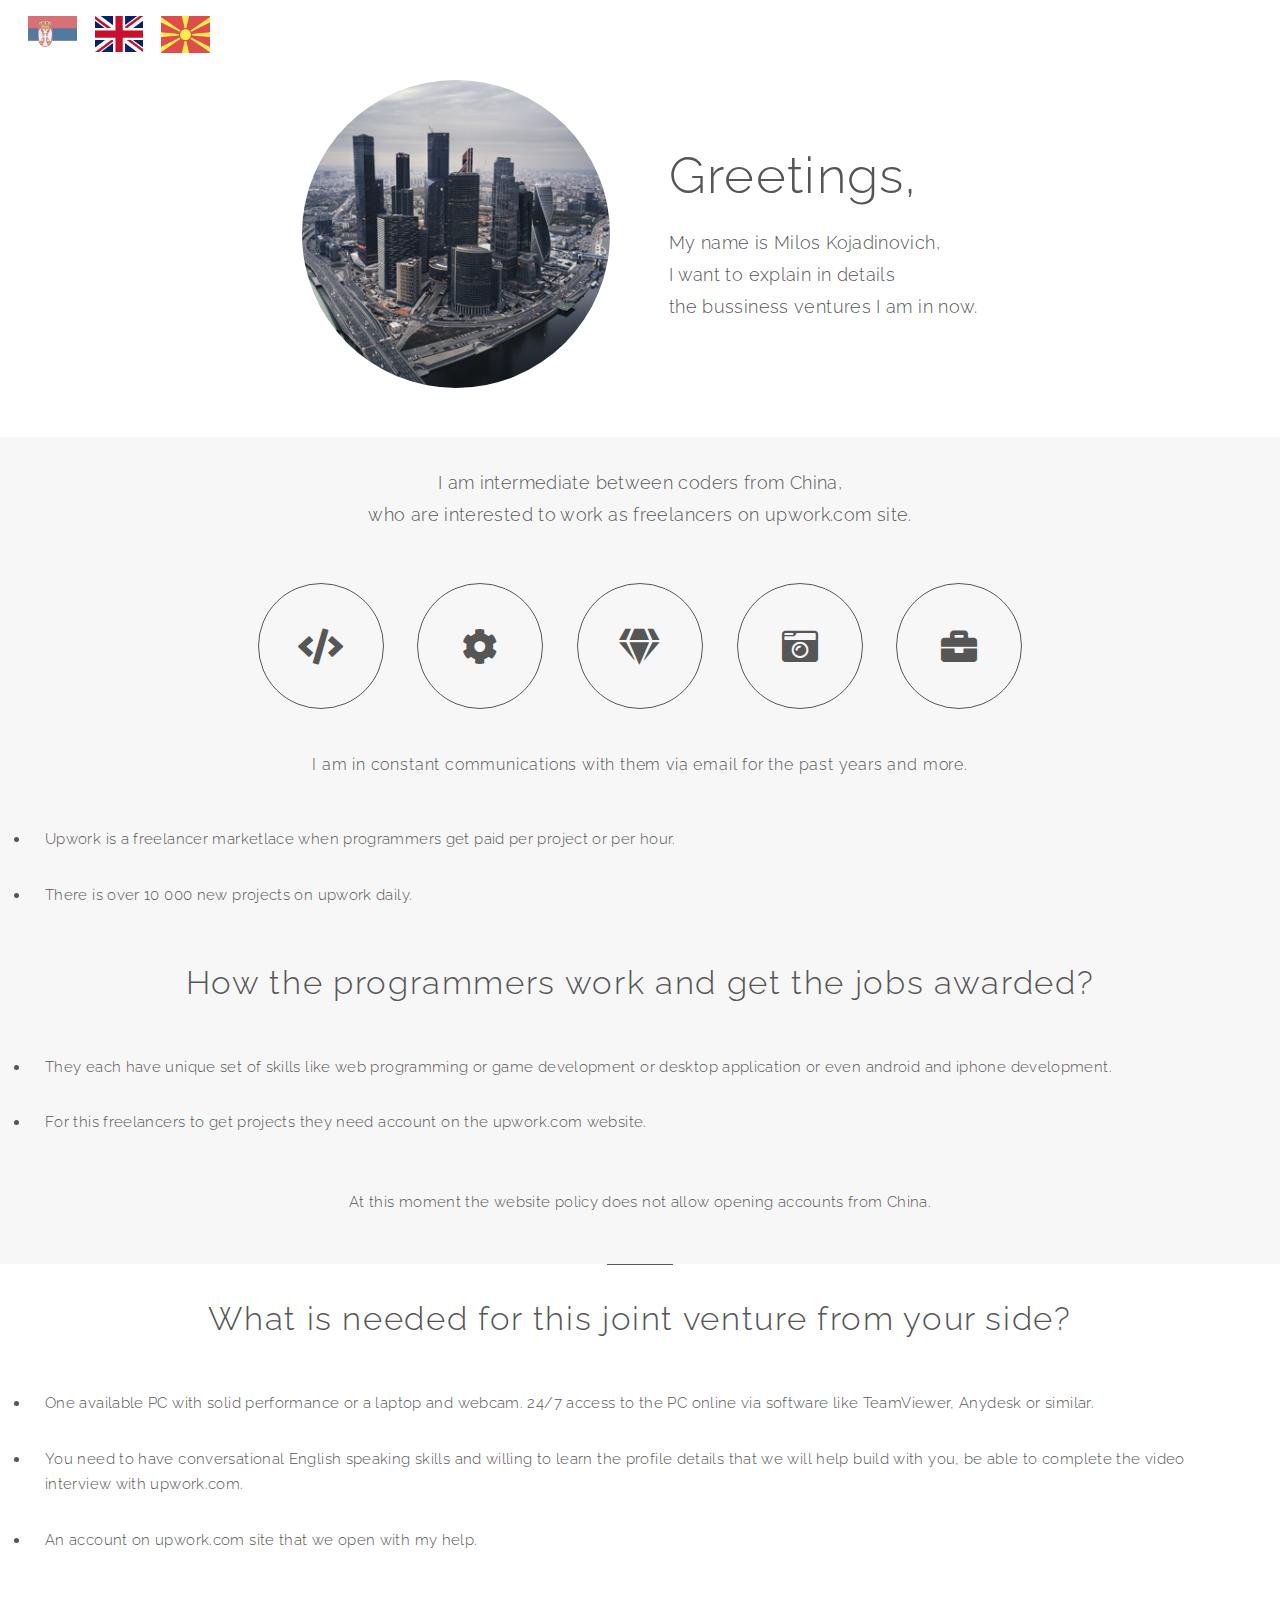
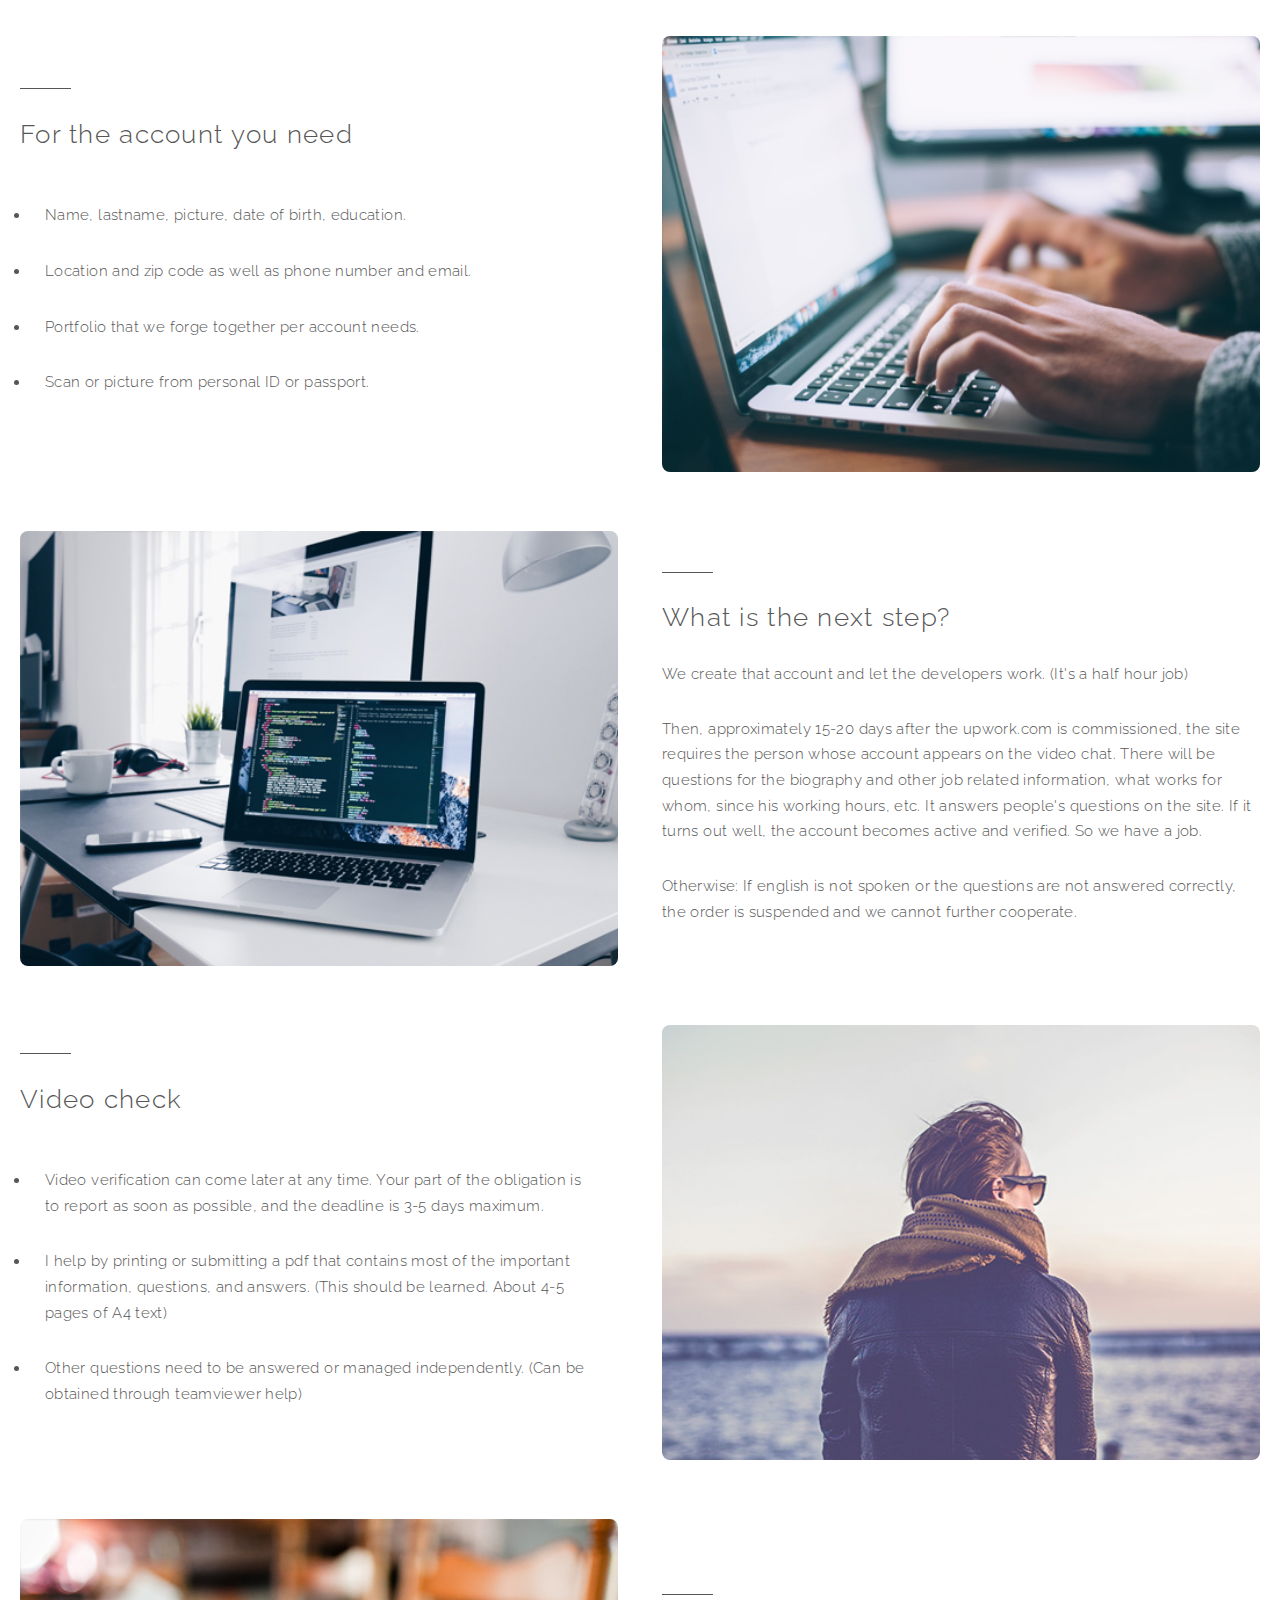
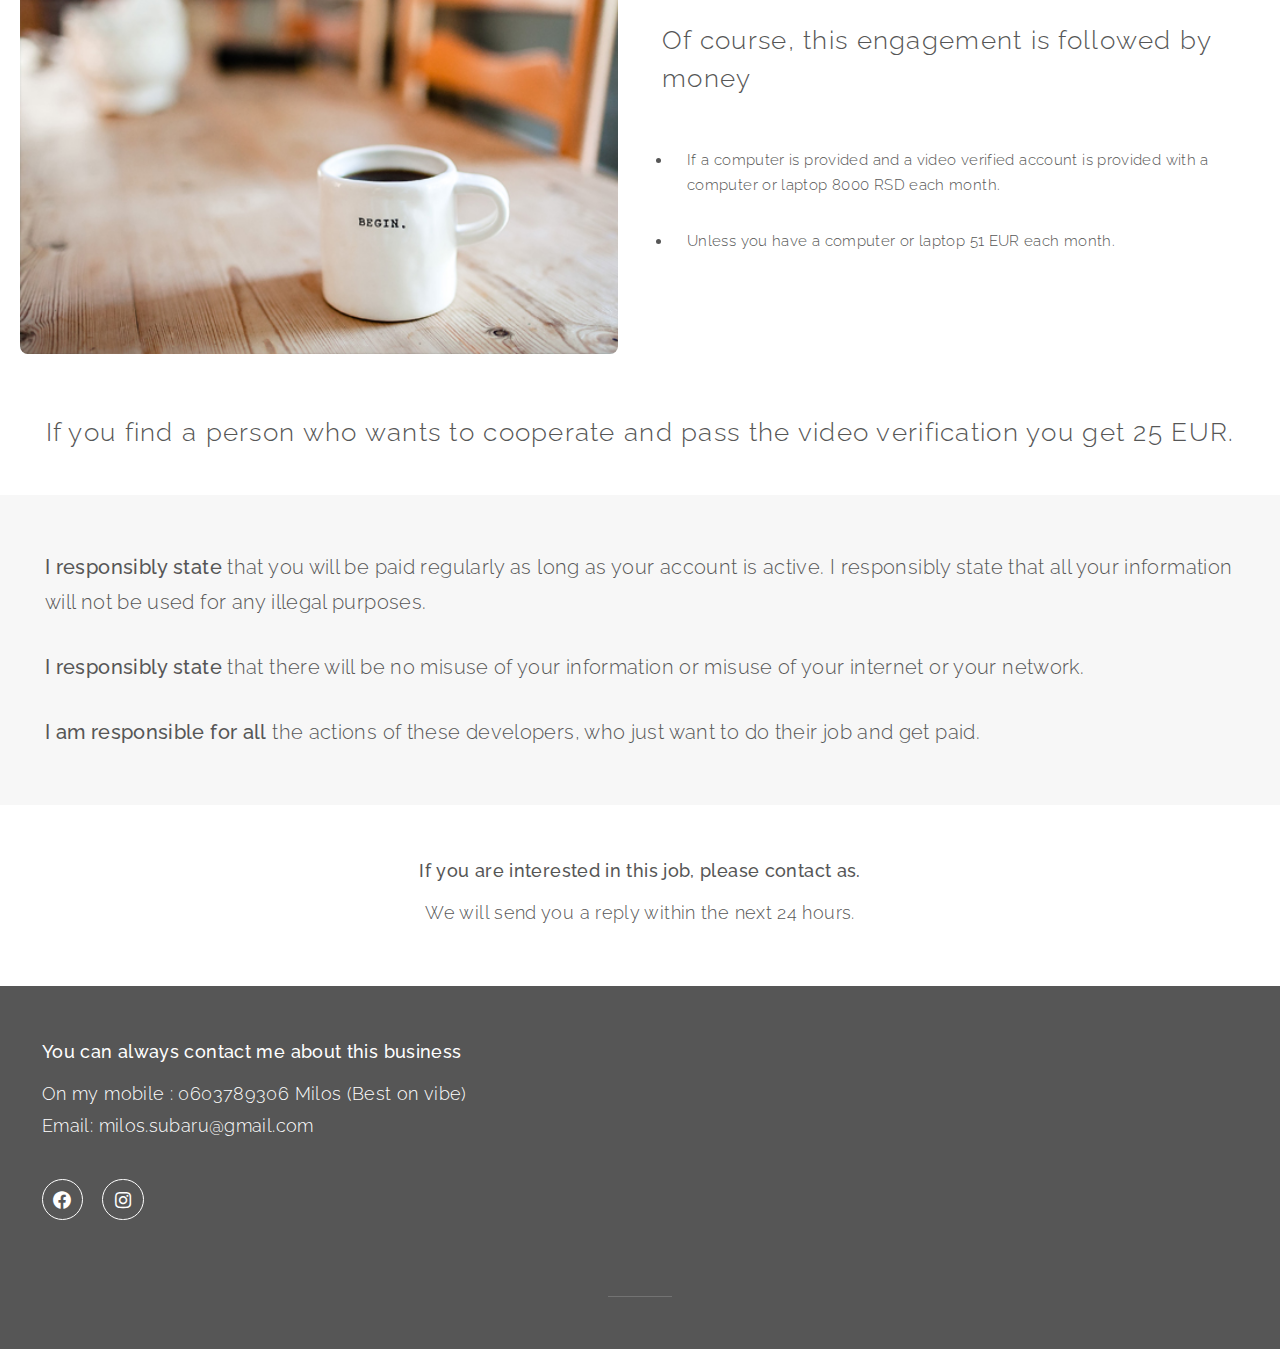
==== commit 3a1a0eb6: "Add files via upload" ====
--- a/eng.html
+++ b/eng.html
@@ -161,15 +161,9 @@
             <div class="inner" style="padding-top: 50px;">
                 <section class="form-section">
                     <header style="text-align: center">					
-						<p style="margin: 0 0 10px 0;"><b>If you are interested in this job, please fill out the form.</b></p>
+						<p style="margin: 0 0 10px 0;"><b>If you are interested in this job, please contact as.</b></p>
 						<p>We will send you a reply within the next 24 hours.
 					</header>
-					
-                     <footer>
-						<ul class="actions special">
-							<li><a href="crud/create_user_eng.php" class="button big">Fill in the Application</a></li>
-						</ul>
-					</footer>
                 </section>
             </div>
         </section>
@@ -187,26 +181,6 @@
                         <li><a href="https://hype-hub.com/author/milos-kojka/" class="icon brands fa-instagram"><span class="label">Instagram</span></a></li>
                     </ul>
                 </section>
-                <section>
-                    <form method="post" action="#">
-                        <div class="fields">
-                            <div class="field half">
-                                <input type="text" name="name" id="name" placeholder="Name">
-                            </div>
-                            <div class="field half">
-                                <input type="email" name="email" id="email" placeholder="Email">
-                            </div>
-                            <div class="field">
-                                <textarea name="message" id="message" placeholder="Message" rows="4"></textarea>
-                            </div>
-                        </div>
-                        <ul class="actions">
-                            <li>
-                                <input type="submit" value="Send">
-                            </li>
-                        </ul>
-                    </form>
-                </section>
             </div>
             <div class="copyright"></div>
         </section>
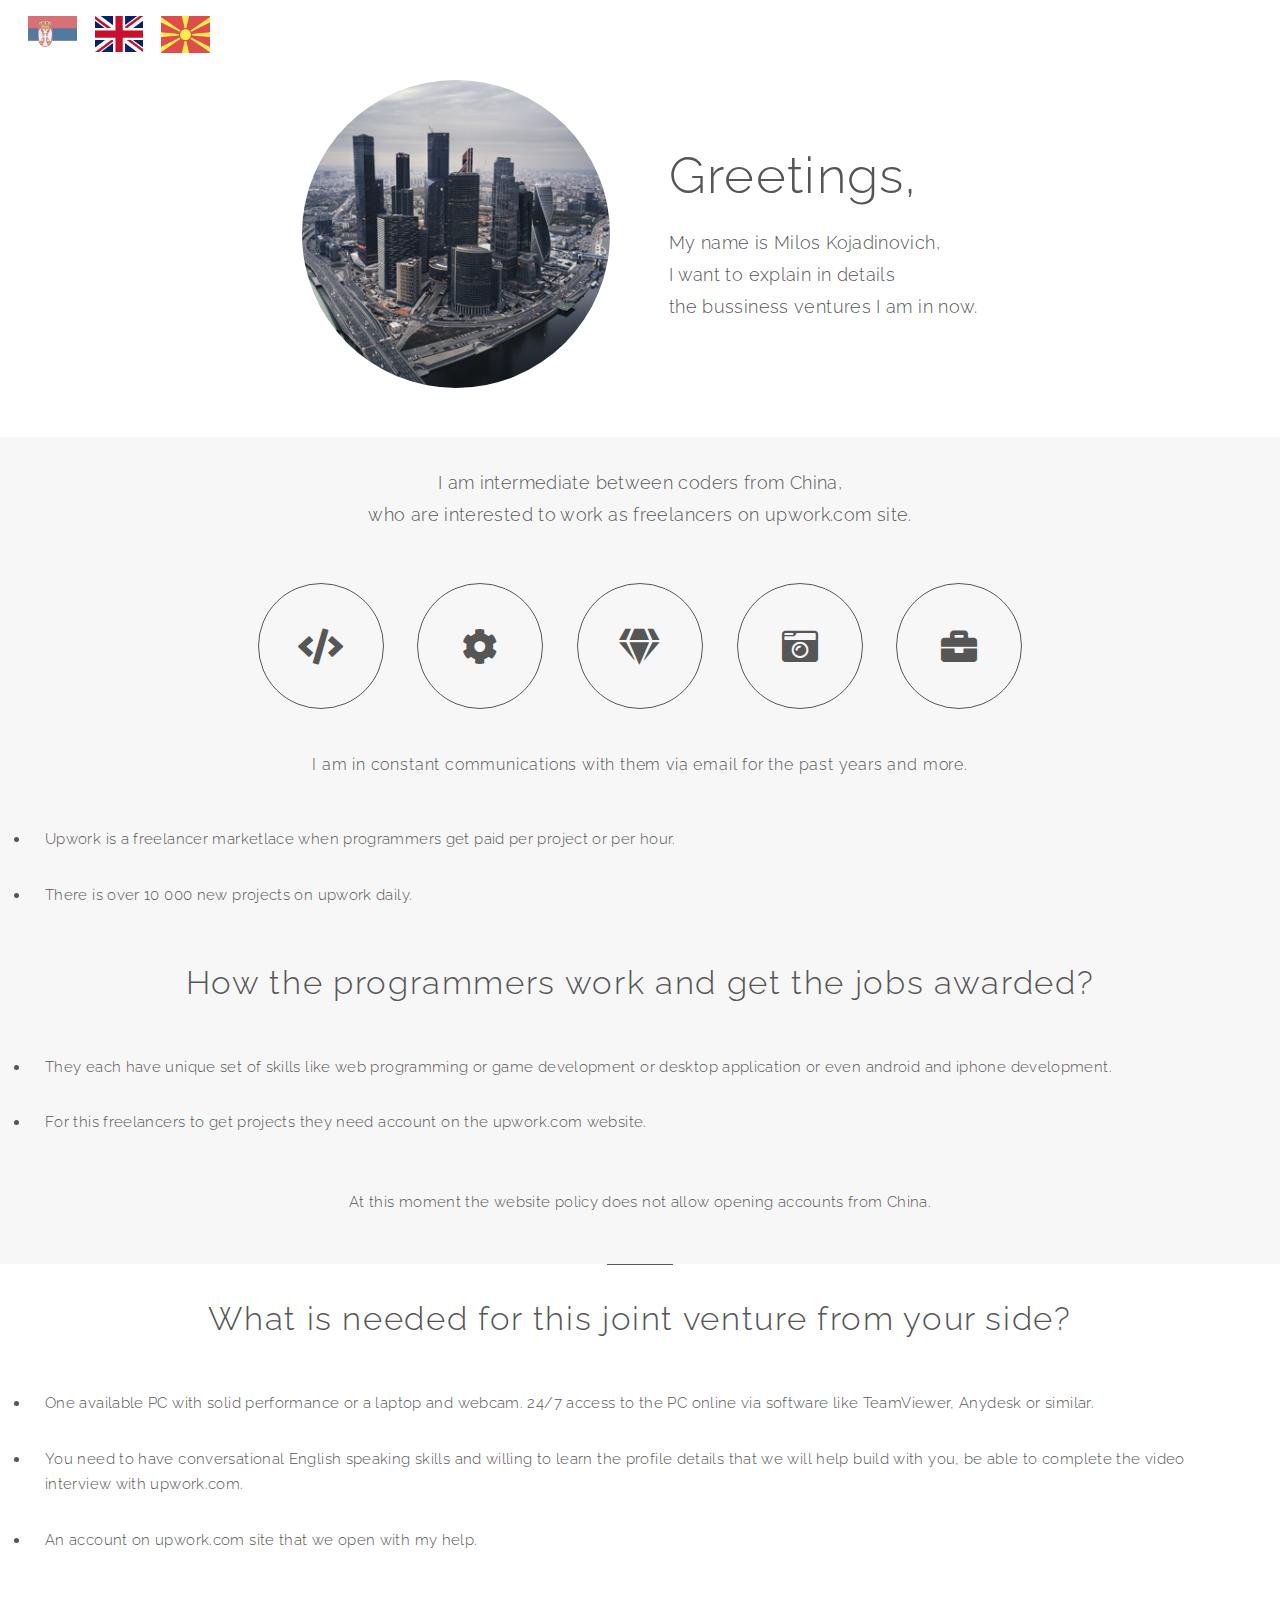
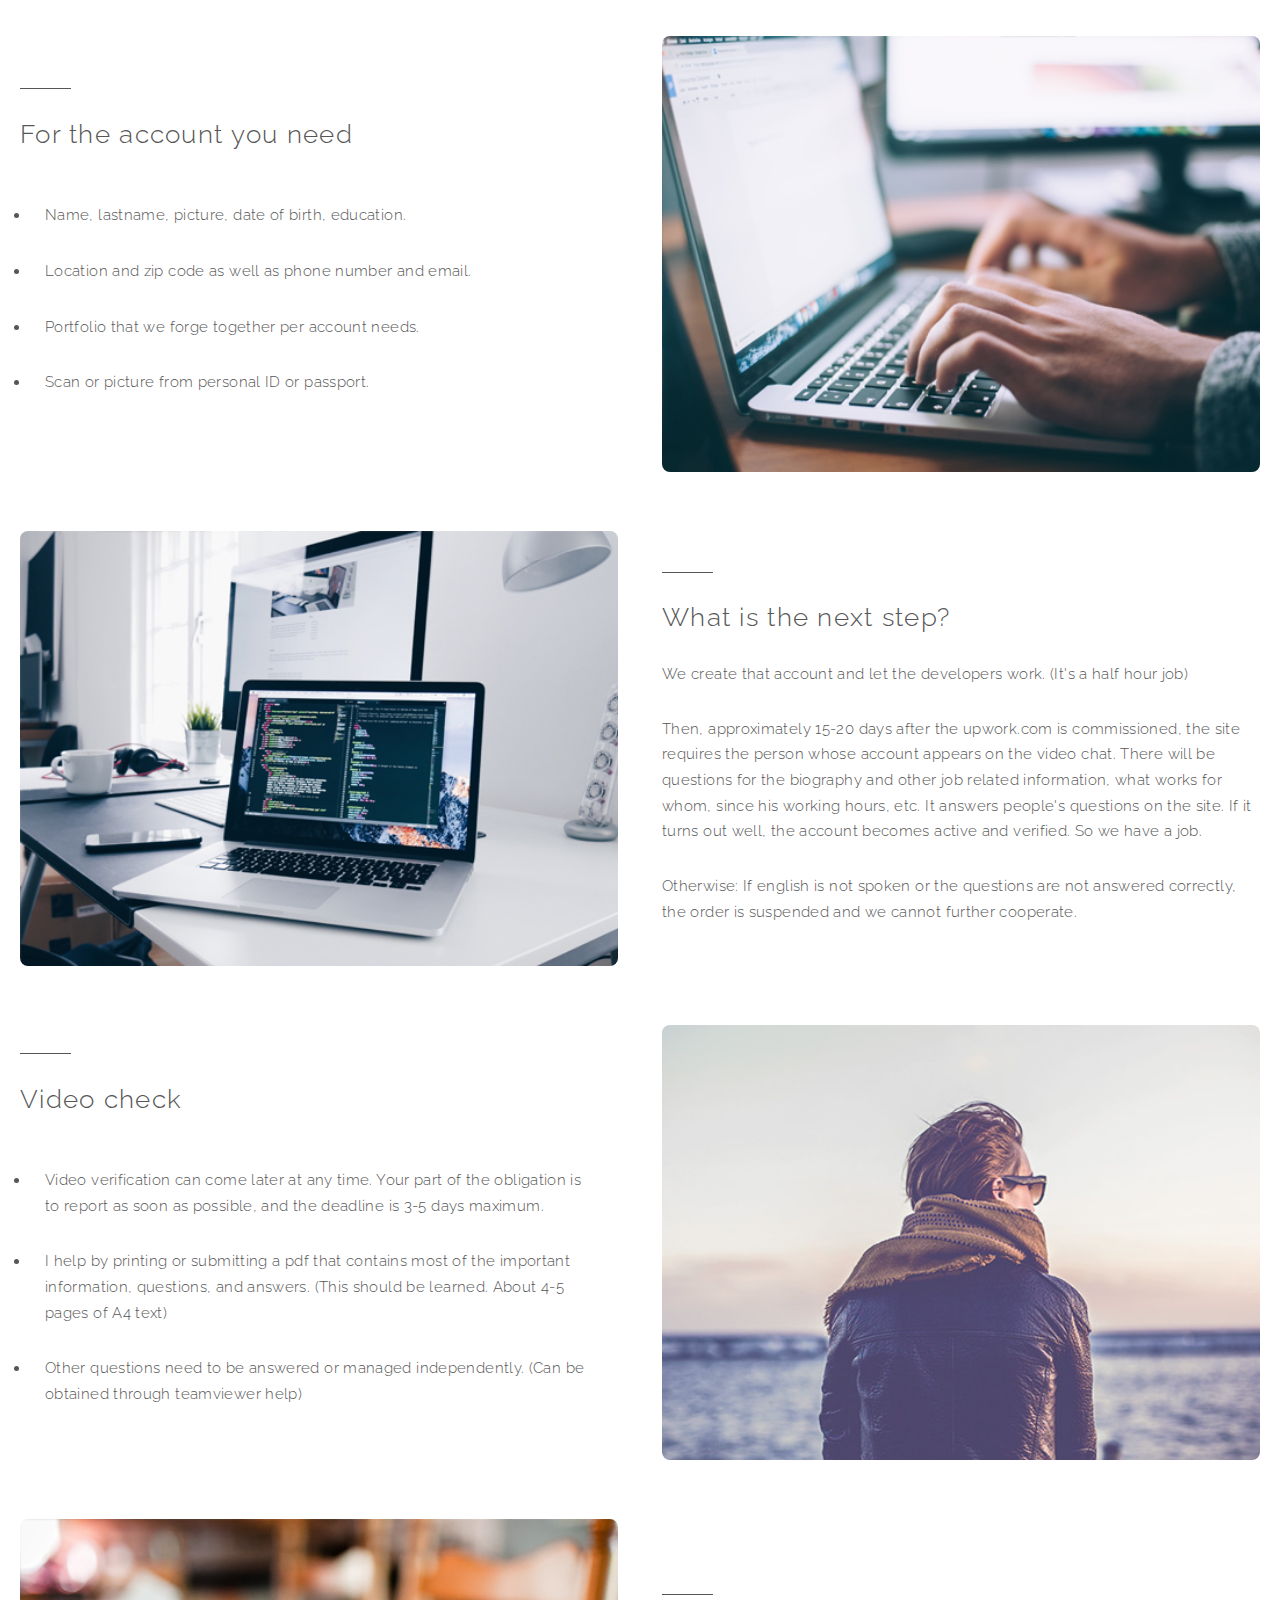
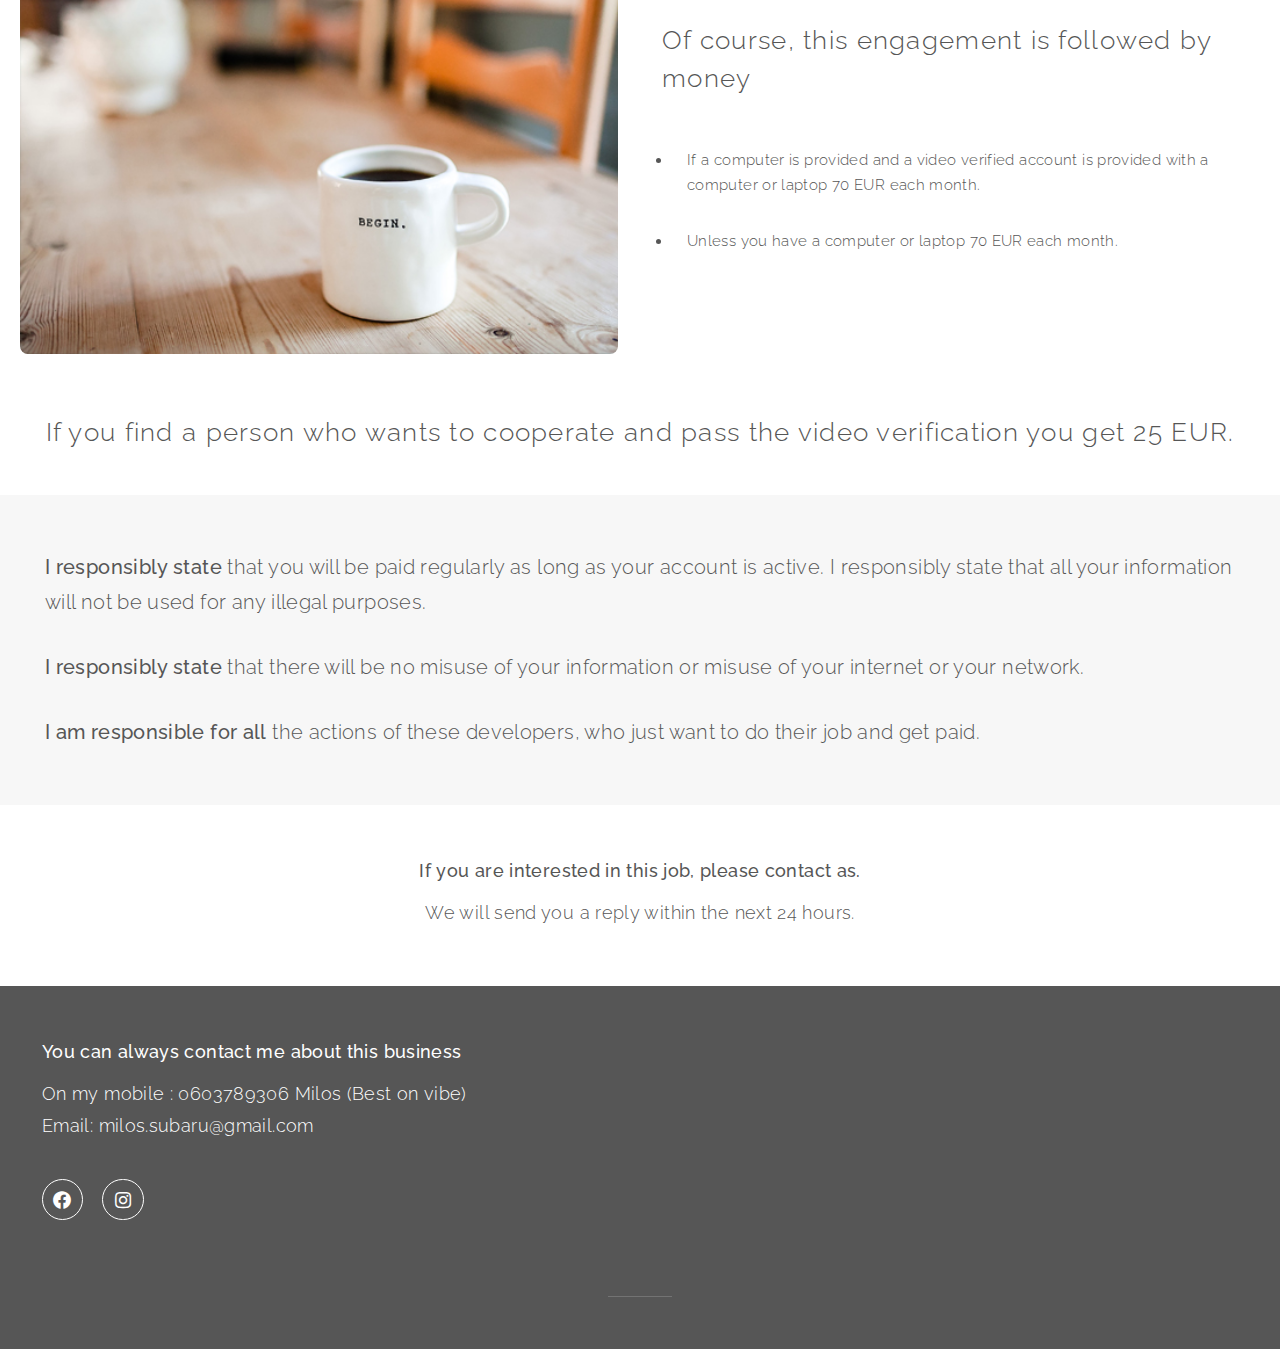
==== commit 964ca793: "Update eng.html" ====
--- a/eng.html
+++ b/eng.html
@@ -20,7 +20,7 @@
 			<ul class="navbar-nav mr-auto">
 				<li><a class="flag" href="index.html"><span class="flag-icon flag-icon-rs"></span></a></li>
 				<li><a class="flag ops" href=""><span class="flag-icon flag-icon-gb-eng"></span></a></li>
-				<li><a class="flag" href="mkd.html"><span class="flag-icon flag-icon-mk"></span></a></li>
+				<li><a class="flag" href="mk.html"><span class="flag-icon flag-icon-mk"></span></a></li>
 			</ul>
 		</div>       
 	</nav>
@@ -137,8 +137,8 @@
                             <h3>Of course, this engagement is followed by money </h3>
 						</header>
 						<ul class="ulist">
-							<li>If a computer is provided and a video verified account is provided with a computer or laptop 8000 RSD each month.</li>
-							<li>Unless you have a computer or laptop 51 EUR each month.</li>
+							<li>If a computer is provided and a video verified account is provided with a computer or laptop 70 EUR each month.</li>
+							<li>Unless you have a computer or laptop 70 EUR each month.</li>
 						</ul>
                     </div>
                 </section>
@@ -201,4 +201,4 @@
 	</nav>
   
 </body>
-</html>+</html>
